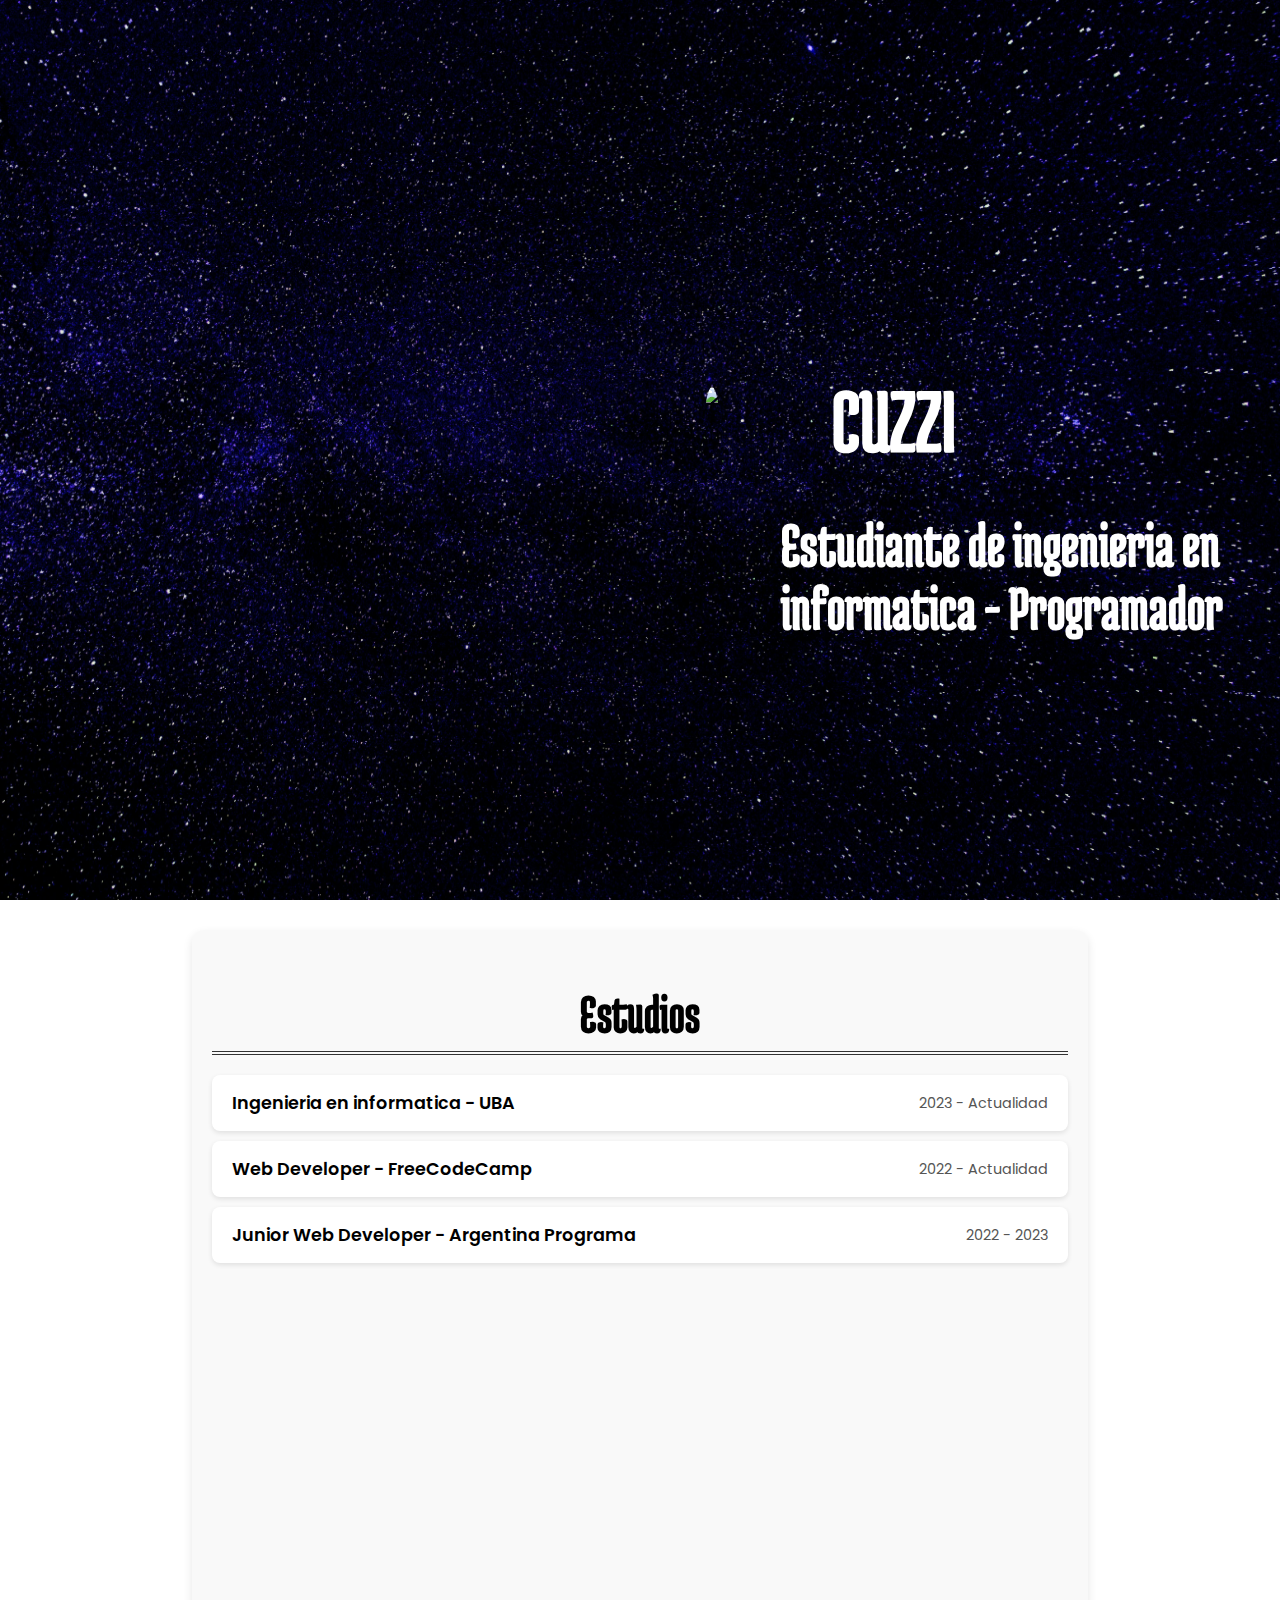
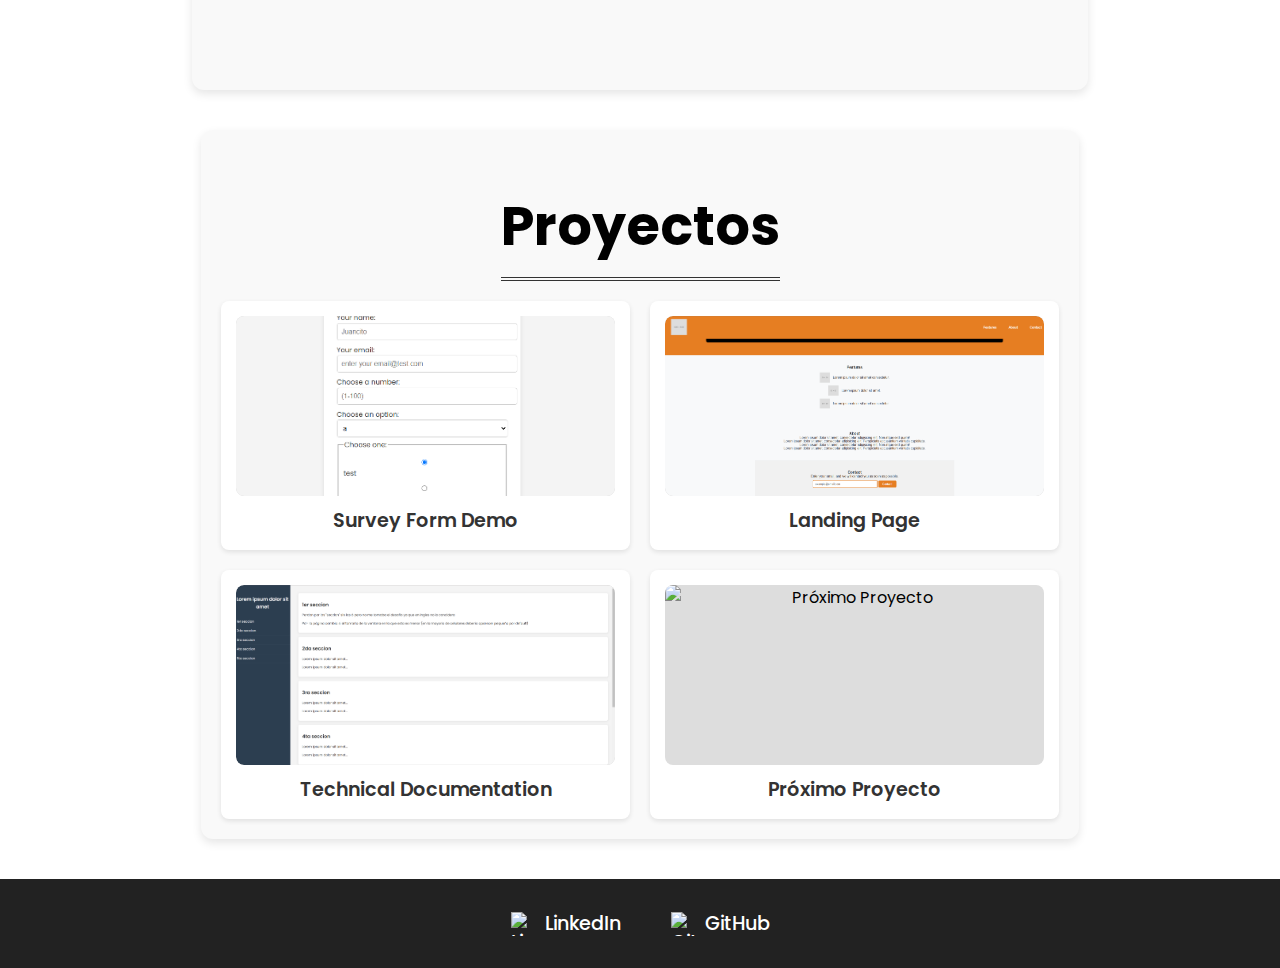
==== index.html @ af5cb380 "Logo included" ====
<!DOCTYPE html>
<html lang="es"> 
    <head>
        <meta charset="UTF-8">
        <meta name="viewport" content="width=device-width, initial-scale=1.0">

        <title>Cuzzi</title>

        <link href="https://fonts.googleapis.com/css2?family=Medula+One&display=swap" rel="stylesheet">
        <link href="https://fonts.googleapis.com/css2?family=Poppins:wght@300;400;600&display=swap" rel="stylesheet">
        <link rel="stylesheet" href="styles.css">

        <link rel="icon" href="https://avatars.githubusercontent.com/u/119081132?v=4" type="image/icon type">
        
    </head>
    <body>
        <div class="back-g">
            <img src="pexels-felixmittermeier-957061.jpg">
        </div>
        <section id="welcome-section">
            
            <div class="world">
                <img alt="foto del planeta tierra" src="earth.png">
            </div>
            <div class="welcome">
                <img class="a-name" src="https://avatars.githubusercontent.com/u/119081132?v=4" >
                <h1 class="name">CUZZI</h1>
                <h3 class="s-name">Estudiante de ingenieria en informatica - Programador</h3>
            </div>
        </section>
        <section id="studies">
            <h1 class="s-title"> Estudios </h1>
            <ul>
                <!-- For Adding more items! -->
            <!-- <li class="item"> <h4>1 - 1</h4> <h4 class="s-date">1 - 1</h4></li> -->
                <li class="item"> <h4>Ingenieria en informatica - UBA</h4><h4 class="s-date">2023 - Actualidad</h4></li>
                <li class="item"> <h4>Web Developer - FreeCodeCamp</h4><h4 class="s-date">2022 - Actualidad</h4></li>
                <li class="item"> <h4>Junior Web Developer - Argentina Programa</h4> <h4 class="s-date">2022 - 2023</h4></li>
                
            </ul>
        </section>
        <!-- Saca el hidden cuando tengas tu primer laburo ;C-->
        <section id="studies" class="hidden">
            <h1 class="s-title"> Experiencia Laboral </h1>
            <ul>

                <!-- For Adding more items! -->
                <!-- <li class="item"> <h4>1 - 1</h4> <h4 class="s-date">1 - 1</h4></li> -->

                <li class="item"> <h4>1 - 1</h4><h4 class="s-date"> 1 - 1</h4></li>
            </ul>


        </section>
        <section id="projects">
            <h1 class="s-title"> Proyectos </h1>
            <div class="projects-grid">
                <div class="p-container">
                    <a href="https://cuzzi-i.github.io/Survey-Form/" target="_blank">
                        <div class="img-container">
                            <img src="survey-demo.png" alt="Survey Form Demo">
                        </div>
                        <legend>Survey Form Demo</legend>
                    </a>
                </div>
        
                <div class="p-container project-tile">
                    <a href="https://cuzzi-i.github.io/Landing-Page/" target="_blank">
                        <div class="img-container">
                            <img src="land-page.png" alt="Landing Page">
                        </div>
                        <legend>Landing Page</legend>
                    </a>
                </div>
        
                <div class="p-container">
                    <a href="https://cuzzi-i.github.io/Tecnical-Documentation/" target="_blank">
                        <div class="img-container">
                            <img src="tec-doc.png" alt="Technical Documentation">
                        </div>
                        <legend>Technical Documentation</legend>
                    </a>
                </div>
        
                <div class="p-container">
                    <a href="#" target="_blank">
                        <div class="img-container">
                            <img src="https://placehold.co/300" alt="Próximo Proyecto">
                        </div>
                        <legend>Próximo Proyecto</legend>
                    </a>
                </div>
            </div>
        </section>
        <navbar class="hidden navbar" id="navbar">
            <a href="#projects"></a>
        </navbar>
        


    </body>
    <footer>
        <div class="footer-container">
            <a href="https://www.linkedin.com/in/boccuzziramiroa/" class="linkedin" id="profile-link" target="_blank">
            <img src="https://upload.wikimedia.org/wikipedia/commons/c/ca/LinkedIn_logo_initials.png" alt="LinkedIn">

                LinkedIn
            </a>
            <a href="https://github.com/Cuzzi-i" class="github" id="profile-link" target="_blank">
                <img src="https://cdn-icons-png.flaticon.com/512/25/25231.png" alt="GitHub">
                GitHub
            </a>
        </div>
    </footer>

</html>
---- styles.css ----
main, body {
    margin: 0;
    overflow-x: hidden;
    display: flex;
    flex-direction: column;
}

.hidden {
    display: none;
}

.back-g > img {
    position: absolute;
    z-index: -3;
    width: 100vw;
    height: 100vh;
    
}

.a-name{
    border-radius: 100%;
    height: 10vh;
    top: 43vh;
    margin-left:55vw;
    position: absolute;
}

.world > img{

    width: auto;
    height: 100vw;
    margin-left: min(-50vh, -500px);
    min-height: 100vh;
    max-height: 1000px;

}

#welcome-section{
   
    justify-content: space-around;
}

.name{
    z-index: 10;
    position: absolute; 
    margin-left: 65vw;
    top: 35vh;
    color: white;
    font-family:"Medula One", serif;
    font-size: 10vh;
}

.s-name{
    top: 50vh;
    z-index: 10;
    position: absolute; 
    margin-left: 61vw;
    color: white;
    font-family:"Medula One", serif;
    font-size: 7vh;
}

#studies {
    font-family: "Poppins", sans-serif;
    padding: 20px;
    background: #f9f9f9;
    border-radius: 12px;
    box-shadow: 0 4px 10px rgba(0, 0, 0, 0.1);
    width: auto;
    margin-top: 30px;
    margin-left: 15vw;
    margin-right: 15vw;
    height: 80vh;


}

#studies > h1 {
    font-family: "Medula One", serif;
    font-size: 6vh;
    text-decoration: none;
    border-bottom: 4px double #333;
    text-align: center;
    margin-bottom: 20px;
    padding-bottom: 10px;
}

#studies ul {
    list-style: none;
    padding: 0;
}

#studies .item {
    display: flex;
    justify-content: space-between;
    align-items: center;
    background: white;
    padding: 15px 20px;
    margin-bottom: 10px;
    border-radius: 8px;
    box-shadow: 0 2px 5px rgba(0, 0, 0, 0.1);
    transition: transform 0.2s ease-in-out;
}

#studies .item:hover {
    transform: scale(1.02);
}

#studies h4 {
    margin: 0;
    
    font-size: 1.1rem;
    font-weight: 600;
}

#studies .s-date {
    font-size: 0.9rem;
    color: #555;
    font-weight: 400;
    margin-left: 20px;
}
#projects {
    margin: 40px auto;
    font-family: "Poppins", sans-serif;
    padding: 20px;
    background: #f9f9f9;
    border-radius: 12px;
    box-shadow: 0 4px 10px rgba(0, 0, 0, 0.1);
    text-align: center;
    max-width: 900px;
}


#projects .s-title {
    font-size: 6vh;
    font-weight: 700;
    border-bottom: 4px double #333;
    display: inline-block;
    padding-bottom: 10px;
    margin-bottom: 20px;
}


.projects-grid {
    display: grid;
    grid-template-columns: repeat(2, 1fr); 
    gap: 20px;
    justify-content: center;
}


.p-container {
    background: white;
    padding: 15px;
    border-radius: 8px;
    box-shadow: 0 2px 5px rgba(0, 0, 0, 0.1);
    transition: transform 0.2s ease-in-out;
    text-align: center;
}

.p-container:hover {
    transform: scale(1.05);
}


.p-container a {
    text-decoration: none;
    color: inherit;
    display: block;
}


.img-container {
    width: 100%;
    height: 180px;
    display: flex;
    align-items: center;
    justify-content: center;
    overflow: hidden;
    border-radius: 8px;
    background: #ddd;
}

.navbar{
    position: fixed;
    top: 0;
    right: 0;
}

.img-container img {
    width: 100%;
    height: 100%;
    object-fit: cover;
    border-radius: 8px;
}


legend {
    font-size: 1.2rem;
    font-weight: 600;
    margin-top: 10px;
    color: #333;
}


@media (max-width: 768px) {
    .projects-grid {
        grid-template-columns: 1fr;
    }
}

footer {
    background: #222;
    padding: 20px;
    text-align: center;
    color: white;
    font-family: "Poppins", sans-serif;
}

.footer-container {
    display: flex;
    justify-content: center;
    gap: 20px;
}

.footer-container a {
    display: flex;
    align-items: center;
    gap: 10px;
    text-decoration: none;
    color: white;
    font-size: 1.2rem;
    font-weight: 500;
    padding: 10px 15px;
    border-radius: 8px;
    transition: background 0.3s ease-in-out;
}

.footer-container a img {
    width: 24px;
    height: 24px;
}

.linkedin:hover {
    background: #0077b5;
}

.github:hover {
    background: #333; 
}

@media (max-width: 600px) {
    .footer-container {
        flex-direction: column;
        gap: 15px;
    }
}
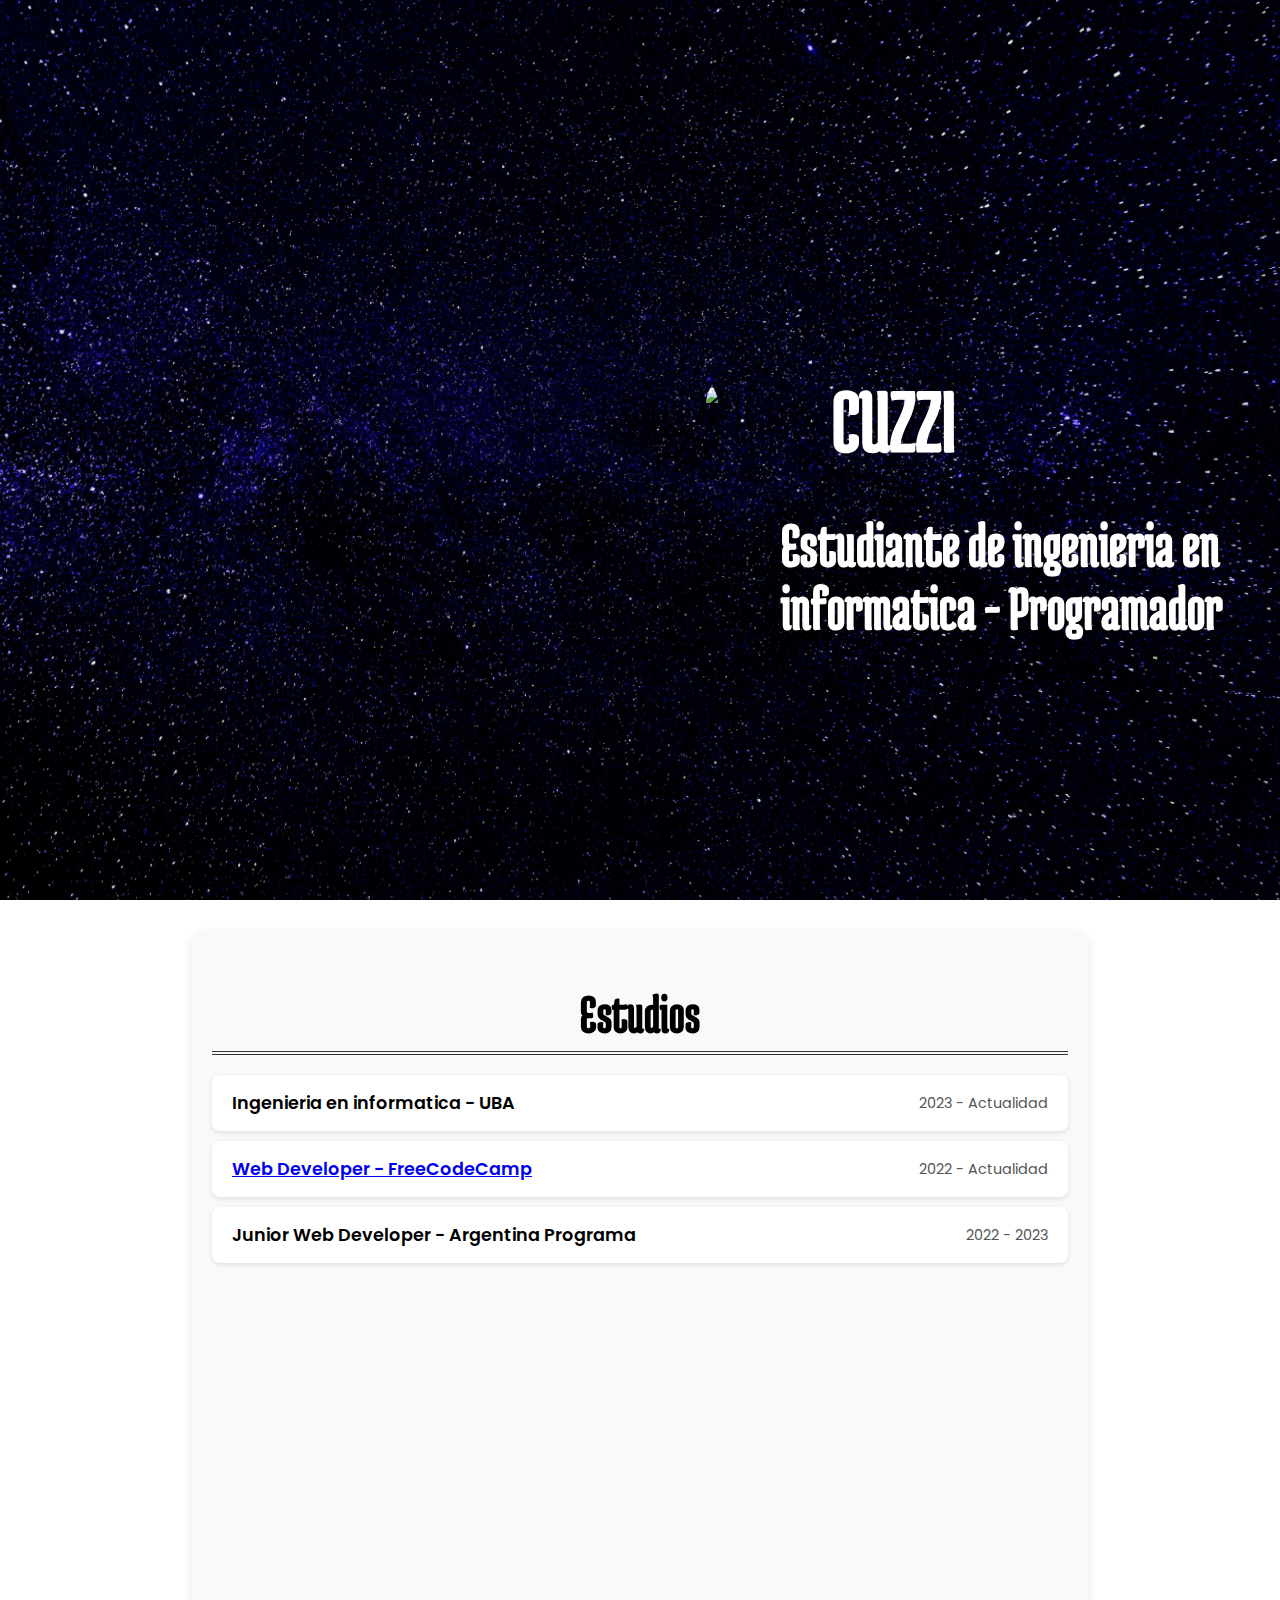
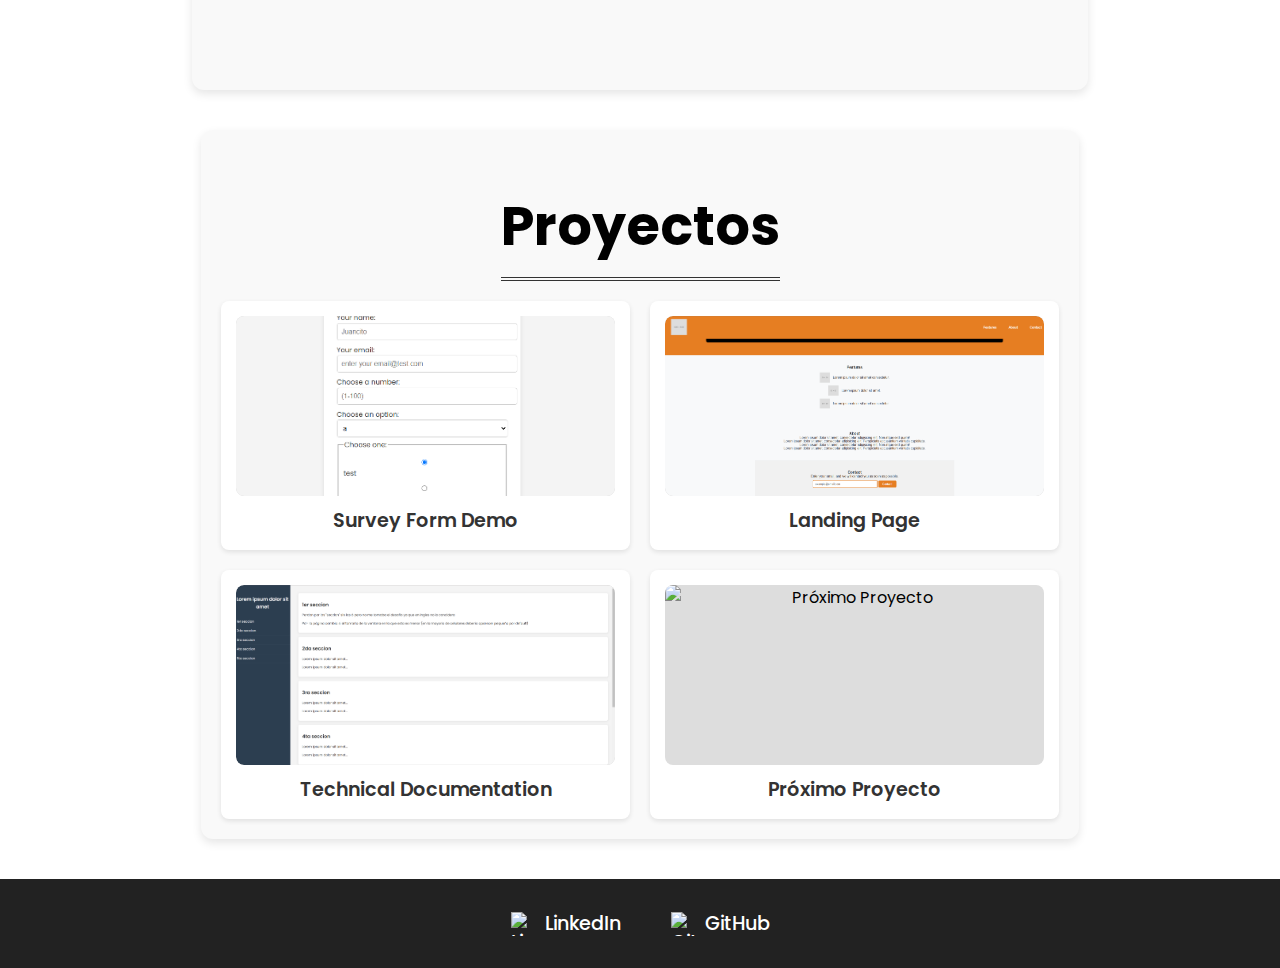
==== commit 6da5cd49: "index and html fixes" ====
--- a/index.html
+++ b/index.html
@@ -23,7 +23,7 @@
                 <img alt="foto del planeta tierra" src="earth.png">
             </div>
             <div class="welcome">
-                <img class="a-name" src="https://avatars.githubusercontent.com/u/119081132?v=4" >
+                <img class="logo-name" src="https://avatars.githubusercontent.com/u/119081132?v=4">
                 <h1 class="name">CUZZI</h1>
                 <h3 class="s-name">Estudiante de ingenieria en informatica - Programador</h3>
             </div>
@@ -34,7 +34,7 @@
                 <!-- For Adding more items! -->
             <!-- <li class="item"> <h4>1 - 1</h4> <h4 class="s-date">1 - 1</h4></li> -->
                 <li class="item"> <h4>Ingenieria en informatica - UBA</h4><h4 class="s-date">2023 - Actualidad</h4></li>
-                <li class="item"> <h4>Web Developer - FreeCodeCamp</h4><h4 class="s-date">2022 - Actualidad</h4></li>
+                <li class="item"> <a href="https://www.freecodecamp.org/certification/Cuzzi-i/responsive-web-design" target="_blank"><h4>Web Developer - FreeCodeCamp</h4></a><h4 class="s-date">2022 - Actualidad</h4></li>
                 <li class="item"> <h4>Junior Web Developer - Argentina Programa</h4> <h4 class="s-date">2022 - 2023</h4></li>
                 
             </ul>
--- a/styles.css
+++ b/styles.css
@@ -17,27 +17,27 @@
     
 }
 
-.a-name{
+.world > img{
+
+    width: auto;
+    height: 100vw;
+    margin-left: min(-50vh, -500px);
+    min-height: 100vh;
+    max-height: 1000px;
+
+}
+
+#welcome-section{
+   
+    justify-content: space-around;
+}
+
+.logo-name{
     border-radius: 100%;
     height: 10vh;
     top: 43vh;
     margin-left:55vw;
     position: absolute;
-}
-
-.world > img{
-
-    width: auto;
-    height: 100vw;
-    margin-left: min(-50vh, -500px);
-    min-height: 100vh;
-    max-height: 1000px;
-
-}
-
-#welcome-section{
-   
-    justify-content: space-around;
 }
 
 .name{
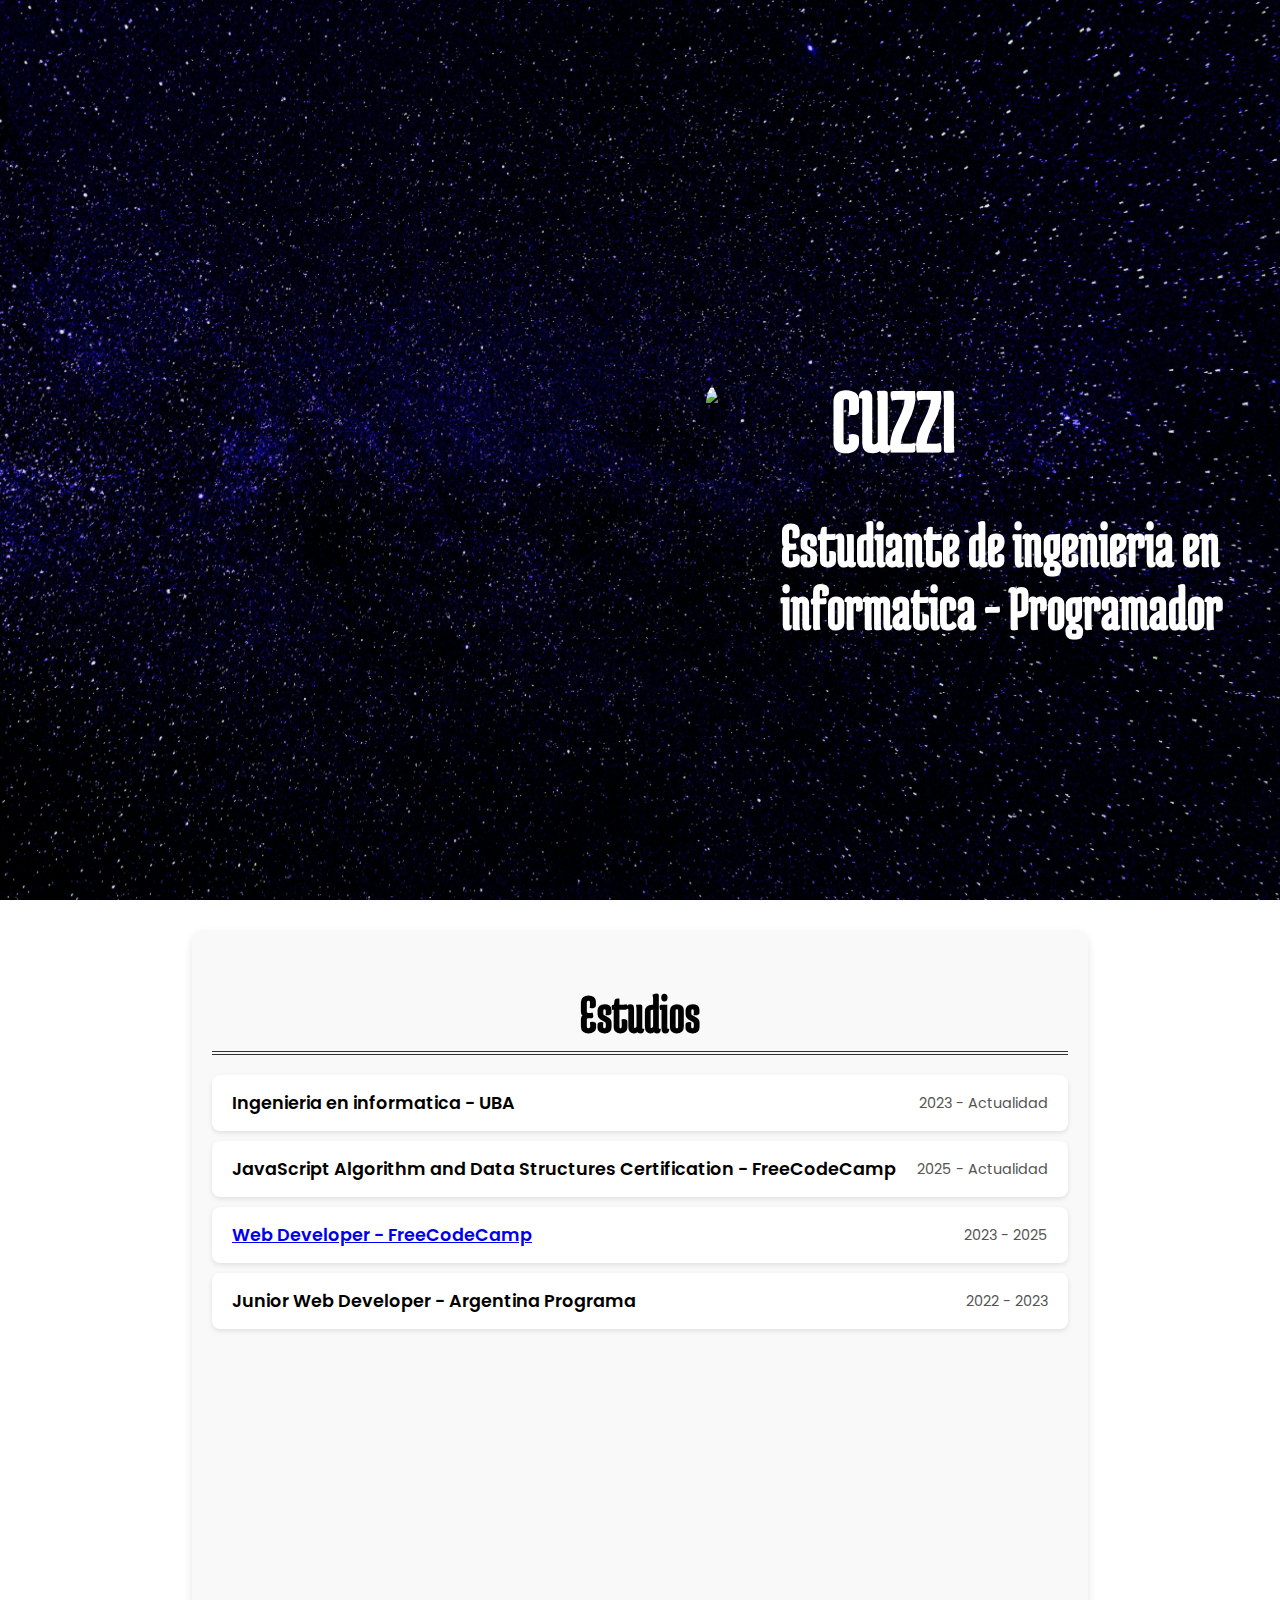
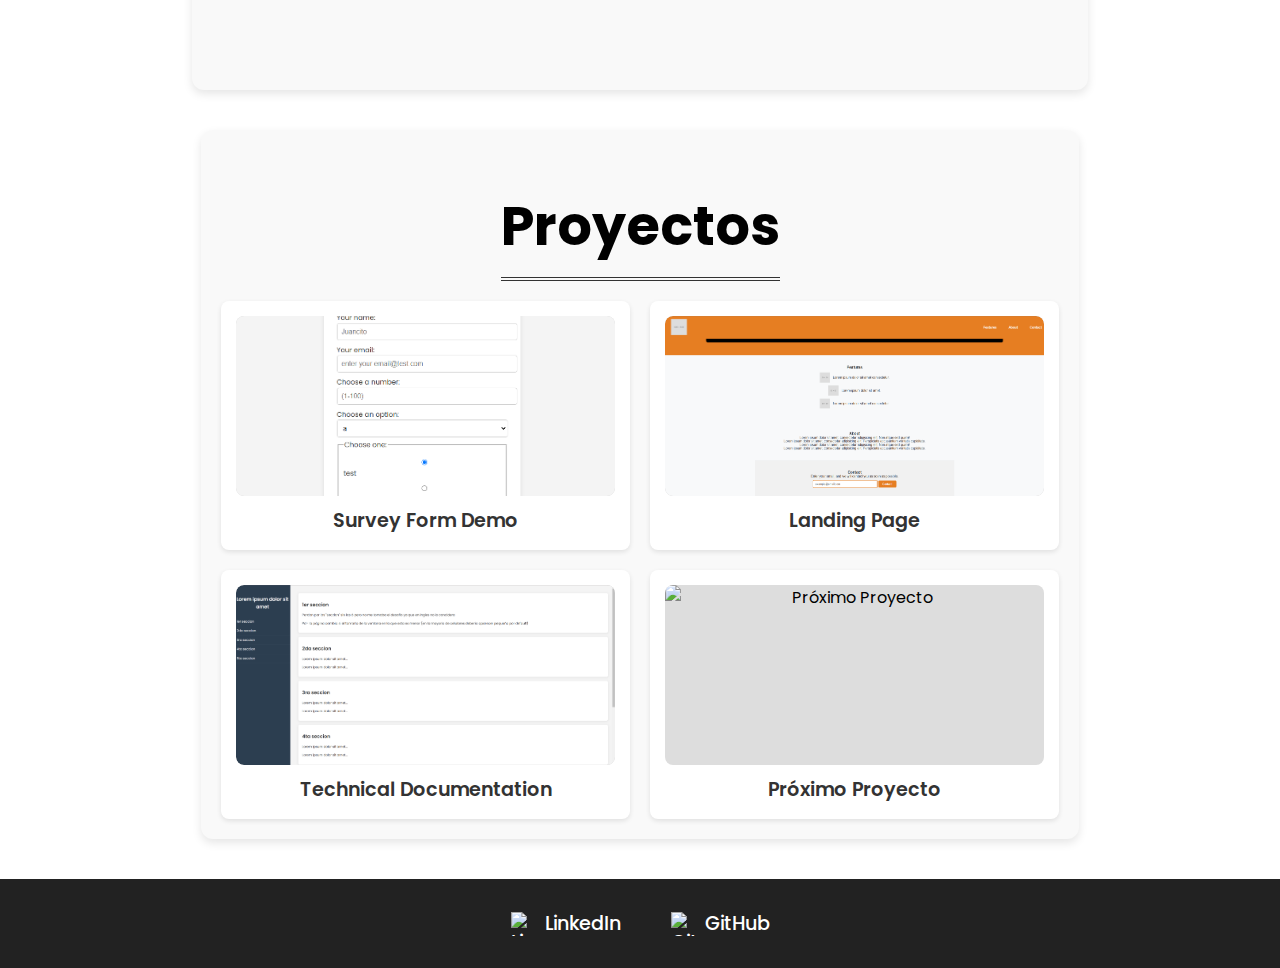
==== commit d52a2df1: "Update index.html" ====
--- a/index.html
+++ b/index.html
@@ -34,7 +34,8 @@
                 <!-- For Adding more items! -->
             <!-- <li class="item"> <h4>1 - 1</h4> <h4 class="s-date">1 - 1</h4></li> -->
                 <li class="item"> <h4>Ingenieria en informatica - UBA</h4><h4 class="s-date">2023 - Actualidad</h4></li>
-                <li class="item"> <a href="https://www.freecodecamp.org/certification/Cuzzi-i/responsive-web-design" target="_blank"><h4>Web Developer - FreeCodeCamp</h4></a><h4 class="s-date">2022 - Actualidad</h4></li>
+                <li class="item"> <h4>JavaScript Algorithm and Data Structures Certification - FreeCodeCamp</h4> <h4 class="s-date">2025 - Actualidad</h4></li>
+                <li class="item"> <a href="https://www.freecodecamp.org/certification/Cuzzi-i/responsive-web-design" target="_blank"><h4>Web Developer - FreeCodeCamp</h4></a><h4 class="s-date">2023 - 2025</h4></li>
                 <li class="item"> <h4>Junior Web Developer - Argentina Programa</h4> <h4 class="s-date">2022 - 2023</h4></li>
                 
             </ul>
--- a/styles.css
+++ b/styles.css
@@ -255,3 +255,71 @@
         gap: 15px;
     }
 }
+
+@media (max-width: 600px) {
+   
+    body {
+        font-size: 14px;
+        padding: 10px;
+        margin-top: -10px;
+    }
+
+    .logo-name
+    {
+        display: none;
+    }
+
+    .name {
+        font-size: max(6vh,30px);
+        margin-left: 10vw;
+        top: 25vh;
+        background-color: black;
+        padding: 5px;
+        border-radius: 12px;
+    }
+
+    .s-name {
+        font-size: max(4vh,24px);
+        margin-left: 5vw;
+        top: 35vh;
+        background-color: black;
+        padding: 5px;
+        border-radius: 12px;
+    }
+
+    #studies {
+        width: 90%;
+        margin: 10px;
+        padding: 10px;
+    }
+
+    #studies > h1 {
+        font-size: 5vh;
+    }
+
+    #projects .projects-grid {
+        grid-template-columns: 1fr;
+    }
+
+    .p-container {
+        padding: 10px;
+    }
+
+    .img-container {
+        height: 150px;
+    }
+
+    footer {
+        padding: 15px;
+    }
+
+    .footer-container {
+        flex-direction: column;
+        align-items: center;
+        gap: 10px;
+    }
+
+    .footer-container a {
+        font-size: 1rem;
+    }
+}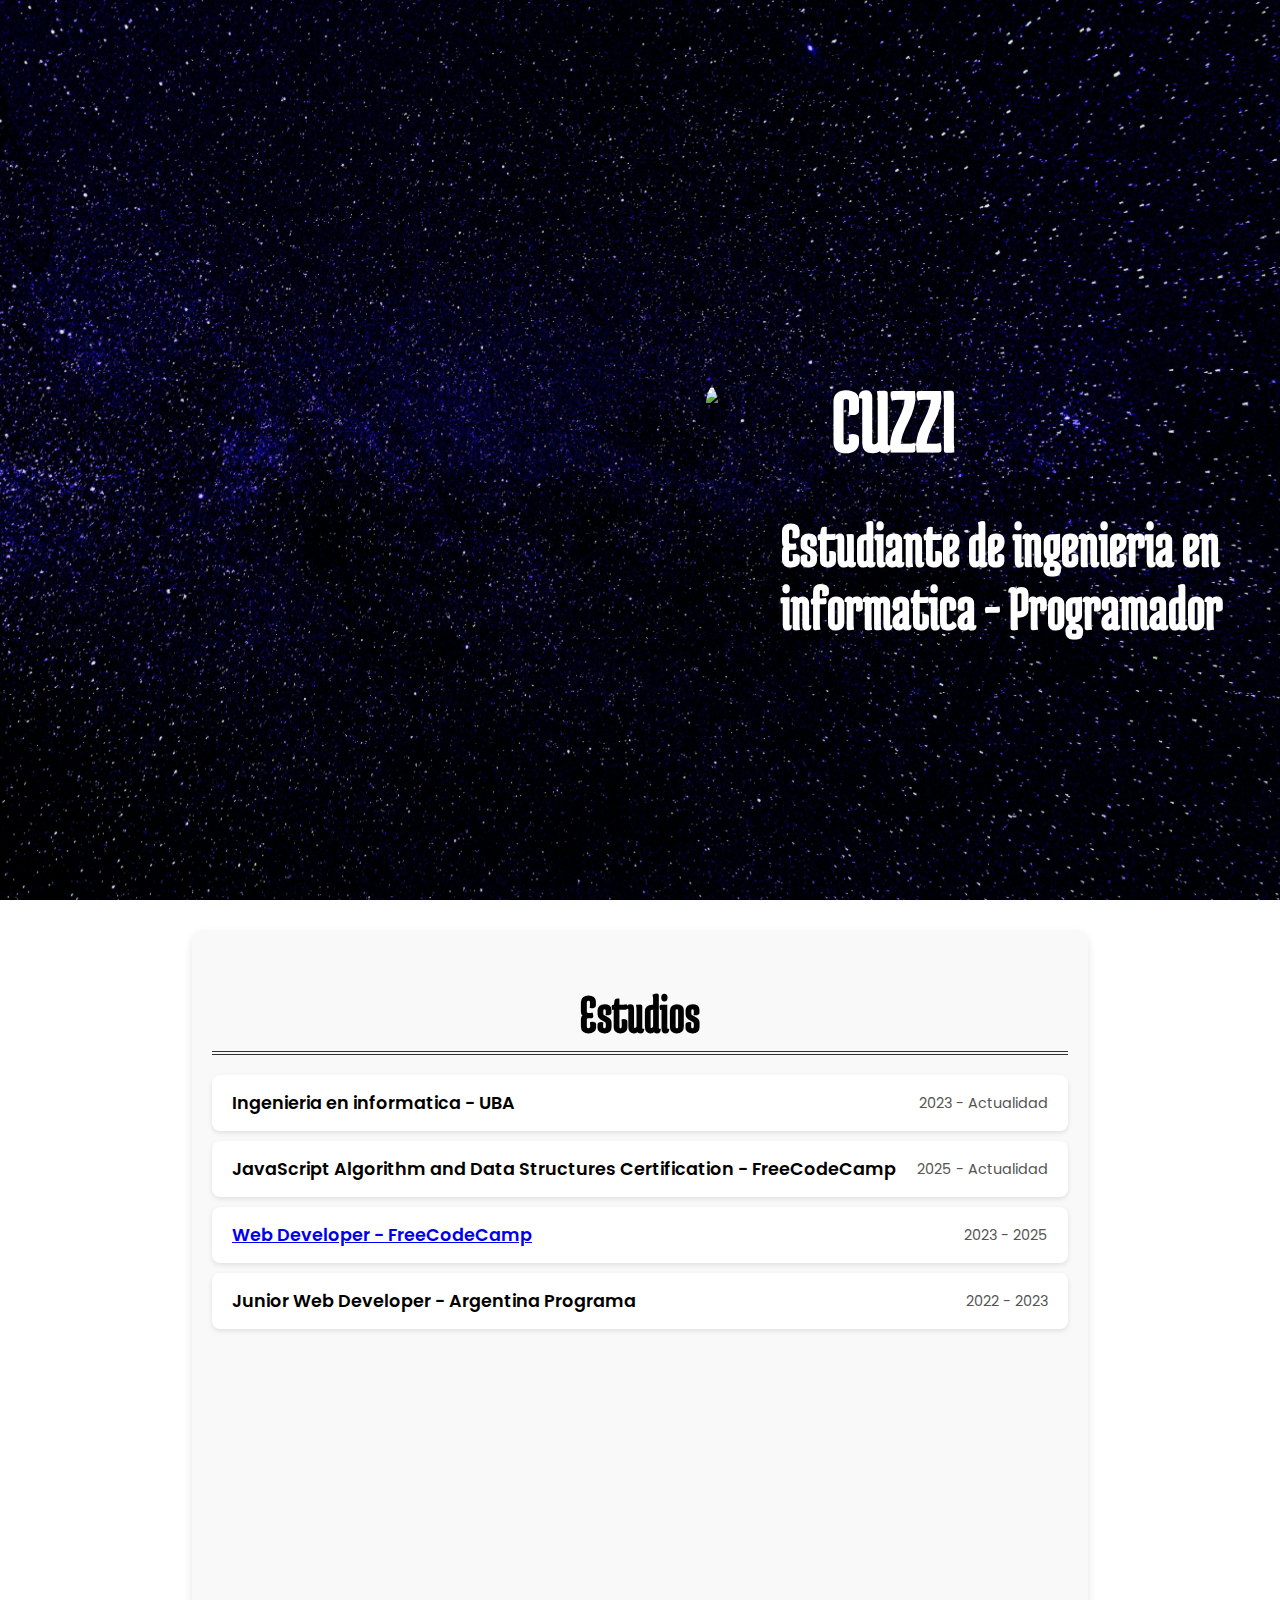
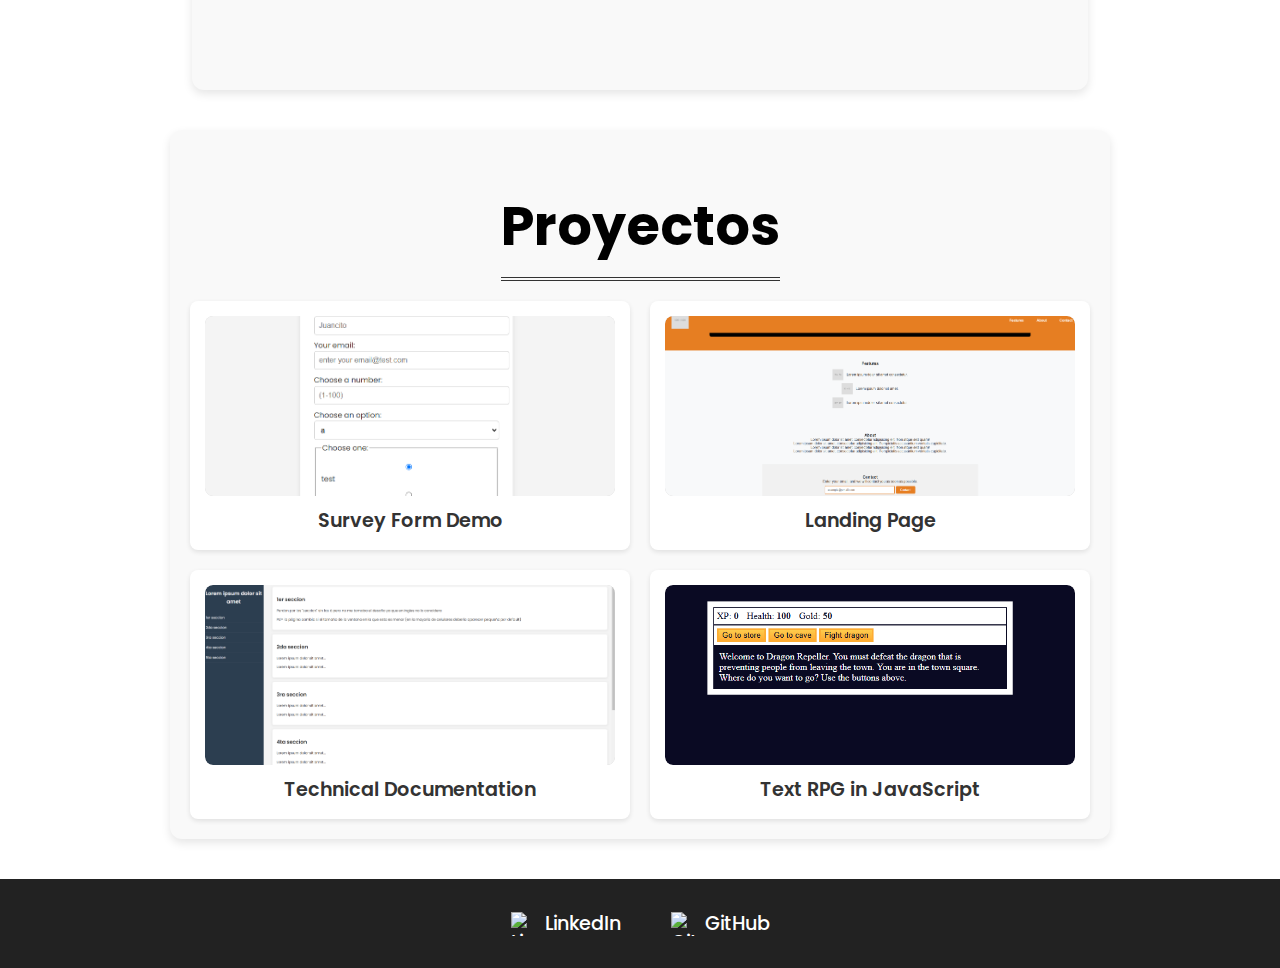
==== commit fcbef464: "new rpg project" ====
--- a/index.html
+++ b/index.html
@@ -1,117 +1,133 @@
 <!DOCTYPE html>
-<html lang="es"> 
-    <head>
-        <meta charset="UTF-8">
-        <meta name="viewport" content="width=device-width, initial-scale=1.0">
+<html lang="es">
 
-        <title>Cuzzi</title>
+<head>
+    <meta charset="UTF-8">
+    <meta name="viewport" content="width=device-width, initial-scale=1.0">
 
-        <link href="https://fonts.googleapis.com/css2?family=Medula+One&display=swap" rel="stylesheet">
-        <link href="https://fonts.googleapis.com/css2?family=Poppins:wght@300;400;600&display=swap" rel="stylesheet">
-        <link rel="stylesheet" href="styles.css">
+    <title>Cuzzi</title>
 
-        <link rel="icon" href="https://avatars.githubusercontent.com/u/119081132?v=4" type="image/icon type">
-        
-    </head>
-    <body>
-        <div class="back-g">
-            <img src="pexels-felixmittermeier-957061.jpg">
+    <link href="https://fonts.googleapis.com/css2?family=Medula+One&display=swap" rel="stylesheet">
+    <link href="https://fonts.googleapis.com/css2?family=Poppins:wght@300;400;600&display=swap" rel="stylesheet">
+    <link rel="stylesheet" href="styles.css">
+
+    <link rel="icon" href="https://avatars.githubusercontent.com/u/119081132?v=4" type="image/icon type">
+
+</head>
+
+<body>
+    <div class="back-g">
+        <img src="pexels-felixmittermeier-957061.jpg">
+    </div>
+    <section id="welcome-section">
+
+        <div class="world">
+            <img alt="foto del planeta tierra" src="earth.png">
         </div>
-        <section id="welcome-section">
-            
-            <div class="world">
-                <img alt="foto del planeta tierra" src="earth.png">
-            </div>
-            <div class="welcome">
-                <img class="logo-name" src="https://avatars.githubusercontent.com/u/119081132?v=4">
-                <h1 class="name">CUZZI</h1>
-                <h3 class="s-name">Estudiante de ingenieria en informatica - Programador</h3>
-            </div>
-        </section>
-        <section id="studies">
-            <h1 class="s-title"> Estudios </h1>
-            <ul>
-                <!-- For Adding more items! -->
+        <div class="welcome">
+            <img class="logo-name" src="https://avatars.githubusercontent.com/u/119081132?v=4">
+            <h1 class="name">CUZZI</h1>
+            <h3 class="s-name">Estudiante de ingenieria en informatica - Programador</h3>
+        </div>
+    </section>
+    <section id="studies">
+        <h1 class="s-title"> Estudios </h1>
+        <ul>
+            <!-- For Adding more items! -->
             <!-- <li class="item"> <h4>1 - 1</h4> <h4 class="s-date">1 - 1</h4></li> -->
-                <li class="item"> <h4>Ingenieria en informatica - UBA</h4><h4 class="s-date">2023 - Actualidad</h4></li>
-                <li class="item"> <h4>JavaScript Algorithm and Data Structures Certification - FreeCodeCamp</h4> <h4 class="s-date">2025 - Actualidad</h4></li>
-                <li class="item"> <a href="https://www.freecodecamp.org/certification/Cuzzi-i/responsive-web-design" target="_blank"><h4>Web Developer - FreeCodeCamp</h4></a><h4 class="s-date">2023 - 2025</h4></li>
-                <li class="item"> <h4>Junior Web Developer - Argentina Programa</h4> <h4 class="s-date">2022 - 2023</h4></li>
-                
-            </ul>
-        </section>
-        <!-- Saca el hidden cuando tengas tu primer laburo ;C-->
-        <section id="studies" class="hidden">
-            <h1 class="s-title"> Experiencia Laboral </h1>
-            <ul>
+            <li class="item">
+                <h4>Ingenieria en informatica - UBA</h4>
+                <h4 class="s-date">2023 - Actualidad</h4>
+            </li>
+            <li class="item">
+                <h4>JavaScript Algorithm and Data Structures Certification - FreeCodeCamp</h4>
+                <h4 class="s-date">2025 - Actualidad</h4>
+            </li>
+            <li class="item">
+                <a href="https://www.freecodecamp.org/certification/Cuzzi-i/responsive-web-design" target="_blank">
+                    <h4>Web Developer - FreeCodeCamp</h4>
+                </a>
+                <h4 class="s-date">2023 - 2025</h4>
+            </li>
+            <li class="item">
+                <h4>Junior Web Developer - Argentina Programa</h4>
+                <h4 class="s-date">2022 - 2023</h4>
+            </li>
 
-                <!-- For Adding more items! -->
-                <!-- <li class="item"> <h4>1 - 1</h4> <h4 class="s-date">1 - 1</h4></li> -->
+        </ul>
+    </section>
+    <!-- Saca el hidden cuando tengas tu primer laburo ;C-->
+    <section id="studies" class="hidden">
+        <h1 class="s-title"> Experiencia Laboral </h1>
+        <ul>
 
-                <li class="item"> <h4>1 - 1</h4><h4 class="s-date"> 1 - 1</h4></li>
-            </ul>
+            <!-- For Adding more items! -->
+            <!-- <li class="item"> <h4>1 - 1</h4> <h4 class="s-date">1 - 1</h4></li> -->
+
+            <li class="item">
+                <h4>1 - 1</h4>
+                <h4 class="s-date"> 1 - 1</h4>
+            </li>
+        </ul>
 
 
-        </section>
-        <section id="projects">
-            <h1 class="s-title"> Proyectos </h1>
-            <div class="projects-grid">
-                <div class="p-container">
-                    <a href="https://cuzzi-i.github.io/Survey-Form/" target="_blank">
-                        <div class="img-container">
-                            <img src="survey-demo.png" alt="Survey Form Demo">
-                        </div>
-                        <legend>Survey Form Demo</legend>
-                    </a>
-                </div>
-        
-                <div class="p-container project-tile">
-                    <a href="https://cuzzi-i.github.io/Landing-Page/" target="_blank">
-                        <div class="img-container">
-                            <img src="land-page.png" alt="Landing Page">
-                        </div>
-                        <legend>Landing Page</legend>
-                    </a>
-                </div>
-        
-                <div class="p-container">
-                    <a href="https://cuzzi-i.github.io/Tecnical-Documentation/" target="_blank">
-                        <div class="img-container">
-                            <img src="tec-doc.png" alt="Technical Documentation">
-                        </div>
-                        <legend>Technical Documentation</legend>
-                    </a>
-                </div>
-        
-                <div class="p-container">
-                    <a href="#" target="_blank">
-                        <div class="img-container">
-                            <img src="https://placehold.co/300" alt="Próximo Proyecto">
-                        </div>
-                        <legend>Próximo Proyecto</legend>
-                    </a>
-                </div>
+    </section>
+    <section id="projects">
+        <h1 class="s-title"> Proyectos </h1>
+        <div class="projects-grid">
+            <div class="p-container">
+                <a href="https://cuzzi-i.github.io/Survey-Form/" target="_blank">
+                    <div class="img-container">
+                        <img src="survey-demo.png" alt="Survey Form Demo">
+                    </div>
+                    <legend>Survey Form Demo</legend>
+                </a>
             </div>
-        </section>
-        <navbar class="hidden navbar" id="navbar">
-            <a href="#projects"></a>
-        </navbar>
-        
+
+            <div class="p-container project-tile">
+                <a href="https://cuzzi-i.github.io/Landing-Page/" target="_blank">
+                    <div class="img-container">
+                        <img src="land-page.png" alt="Landing Page">
+                    </div>
+                    <legend>Landing Page</legend>
+                </a>
+            </div>
+
+            <div class="p-container">
+                <a href="https://cuzzi-i.github.io/Tecnical-Documentation/" target="_blank">
+                    <div class="img-container">
+                        <img src="tec-doc.png" alt="Technical Documentation">
+                    </div>
+                    <legend>Technical Documentation</legend>
+                </a>
+            </div>
+
+            <div class="p-container">
+                <a href="https://cuzzi-i.github.io/RPG-fcc/" target="_blank">
+                    <div class="img-container">
+                        <img src="rpg-game.png" alt="juego RPG">
+                    </div>
+                    <legend>Text RPG in JavaScript</legend>
+                </a>
+            </div>
+        </div>
+    </section>
+    <navbar class="hidden navbar" id="navbar">
+        <a href="#projects"></a>
+    </navbar>
 
 
-    </body>
-    <footer>
-        <div class="footer-container">
-            <a href="https://www.linkedin.com/in/boccuzziramiroa/" class="linkedin" id="profile-link" target="_blank">
-            <img src="https://upload.wikimedia.org/wikipedia/commons/c/ca/LinkedIn_logo_initials.png" alt="LinkedIn">
 
-                LinkedIn
-            </a>
-            <a href="https://github.com/Cuzzi-i" class="github" id="profile-link" target="_blank">
-                <img src="https://cdn-icons-png.flaticon.com/512/25/25231.png" alt="GitHub">
-                GitHub
-            </a>
-        </div>
-    </footer>
+</body>
+<footer>
+    <div class="footer-container">
+        <a href="https://www.linkedin.com/in/boccuzziramiroa/" class="linkedin" id="profile-link" target="_blank">
+            <img src="https://upload.wikimedia.org/wikipedia/commons/c/ca/LinkedIn_logo_initials.png" alt="LinkedIn"> LinkedIn
+        </a>
+        <a href="https://github.com/Cuzzi-i" class="github" id="profile-link" target="_blank">
+            <img src="https://cdn-icons-png.flaticon.com/512/25/25231.png" alt="GitHub"> GitHub
+        </a>
+    </div>
+</footer>
 
 </html>--- a/styles.css
+++ b/styles.css
@@ -1,4 +1,9 @@
-main, body {
+:root {
+    user-select: none;
+}
+
+main,
+body {
     margin: 0;
     overflow-x: hidden;
     display: flex;
@@ -9,54 +14,50 @@
     display: none;
 }
 
-.back-g > img {
+.back-g>img {
     position: absolute;
     z-index: -3;
     width: 100vw;
     height: 100vh;
-    
-}
-
-.world > img{
-
+}
+
+.world>img {
     width: auto;
     height: 100vw;
     margin-left: min(-50vh, -500px);
     min-height: 100vh;
     max-height: 1000px;
-
-}
-
-#welcome-section{
-   
+}
+
+#welcome-section {
     justify-content: space-around;
 }
 
-.logo-name{
+.logo-name {
     border-radius: 100%;
     height: 10vh;
     top: 43vh;
-    margin-left:55vw;
+    margin-left: 55vw;
     position: absolute;
 }
 
-.name{
+.name {
     z-index: 10;
-    position: absolute; 
+    position: absolute;
     margin-left: 65vw;
     top: 35vh;
     color: white;
-    font-family:"Medula One", serif;
+    font-family: "Medula One", serif;
     font-size: 10vh;
 }
 
-.s-name{
+.s-name {
     top: 50vh;
     z-index: 10;
-    position: absolute; 
+    position: absolute;
     margin-left: 61vw;
     color: white;
-    font-family:"Medula One", serif;
+    font-family: "Medula One", serif;
     font-size: 7vh;
 }
 
@@ -71,11 +72,9 @@
     margin-left: 15vw;
     margin-right: 15vw;
     height: 80vh;
-
-
-}
-
-#studies > h1 {
+}
+
+#studies>h1 {
     font-family: "Medula One", serif;
     font-size: 6vh;
     text-decoration: none;
@@ -108,7 +107,6 @@
 
 #studies h4 {
     margin: 0;
-    
     font-size: 1.1rem;
     font-weight: 600;
 }
@@ -119,6 +117,7 @@
     font-weight: 400;
     margin-left: 20px;
 }
+
 #projects {
     margin: 40px auto;
     font-family: "Poppins", sans-serif;
@@ -130,7 +129,6 @@
     max-width: 900px;
 }
 
-
 #projects .s-title {
     font-size: 6vh;
     font-weight: 700;
@@ -140,14 +138,12 @@
     margin-bottom: 20px;
 }
 
-
 .projects-grid {
     display: grid;
-    grid-template-columns: repeat(2, 1fr); 
+    grid-template-columns: repeat(2, 1fr);
     gap: 20px;
     justify-content: center;
 }
-
 
 .p-container {
     background: white;
@@ -161,7 +157,6 @@
 .p-container:hover {
     transform: scale(1.05);
 }
-
 
 .p-container a {
     text-decoration: none;
@@ -169,7 +164,6 @@
     display: block;
 }
 
-
 .img-container {
     width: 100%;
     height: 180px;
@@ -181,7 +175,7 @@
     background: #ddd;
 }
 
-.navbar{
+.navbar {
     position: fixed;
     top: 0;
     right: 0;
@@ -193,7 +187,6 @@
     object-fit: cover;
     border-radius: 8px;
 }
-
 
 legend {
     font-size: 1.2rem;
@@ -201,7 +194,6 @@
     margin-top: 10px;
     color: #333;
 }
-
 
 @media (max-width: 768px) {
     .projects-grid {
@@ -246,7 +238,7 @@
 }
 
 .github:hover {
-    background: #333; 
+    background: #333;
 }
 
 @media (max-width: 600px) {
@@ -257,68 +249,55 @@
 }
 
 @media (max-width: 600px) {
-   
     body {
         font-size: 14px;
         padding: 10px;
         margin-top: -10px;
     }
-
-    .logo-name
-    {
+    .logo-name {
         display: none;
     }
-
     .name {
-        font-size: max(6vh,30px);
+        font-size: max(6vh, 30px);
         margin-left: 10vw;
         top: 25vh;
         background-color: black;
         padding: 5px;
         border-radius: 12px;
     }
-
     .s-name {
-        font-size: max(4vh,24px);
+        font-size: max(4vh, 24px);
         margin-left: 5vw;
         top: 35vh;
         background-color: black;
         padding: 5px;
         border-radius: 12px;
     }
-
     #studies {
         width: 90%;
         margin: 10px;
         padding: 10px;
     }
-
-    #studies > h1 {
+    #studies>h1 {
         font-size: 5vh;
     }
-
     #projects .projects-grid {
         grid-template-columns: 1fr;
     }
-
     .p-container {
         padding: 10px;
     }
-
     .img-container {
         height: 150px;
     }
-
     footer {
         padding: 15px;
     }
-
     .footer-container {
         flex-direction: column;
         align-items: center;
         gap: 10px;
     }
-
     .footer-container a {
         font-size: 1rem;
     }
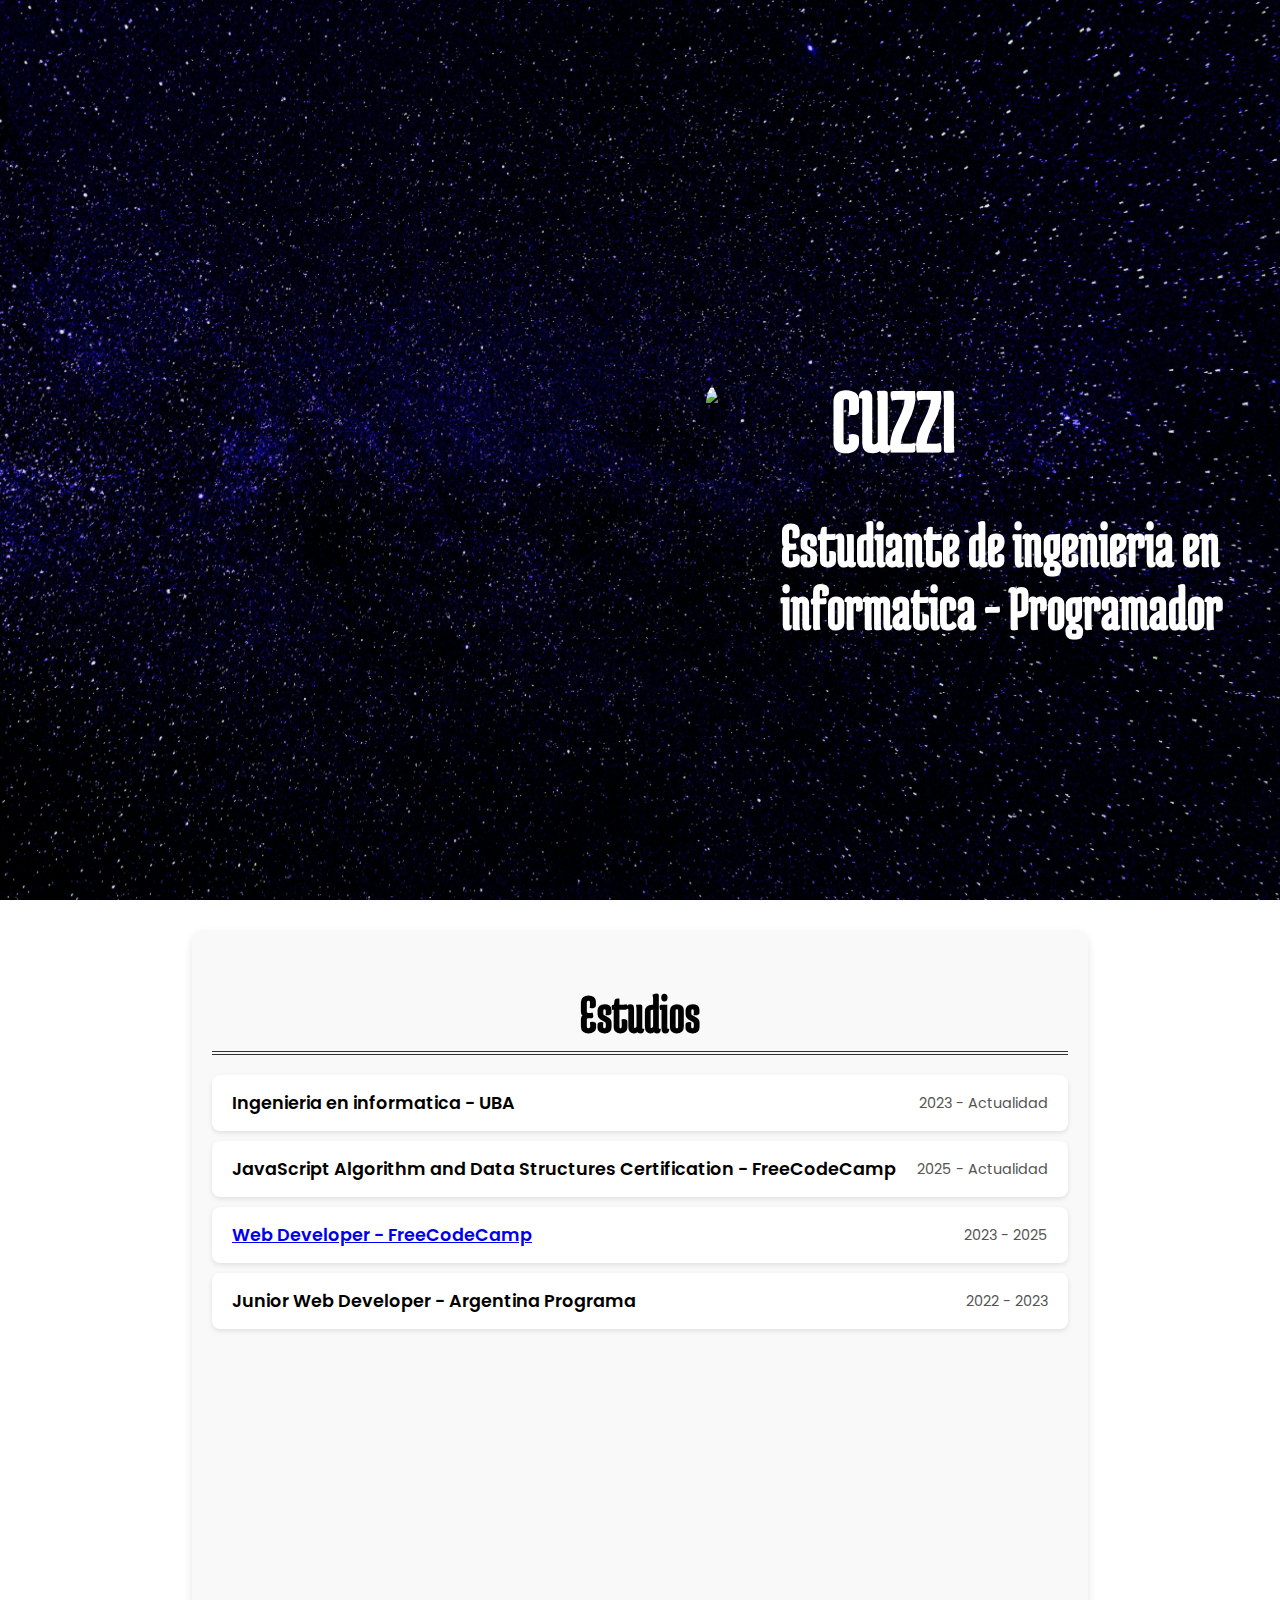
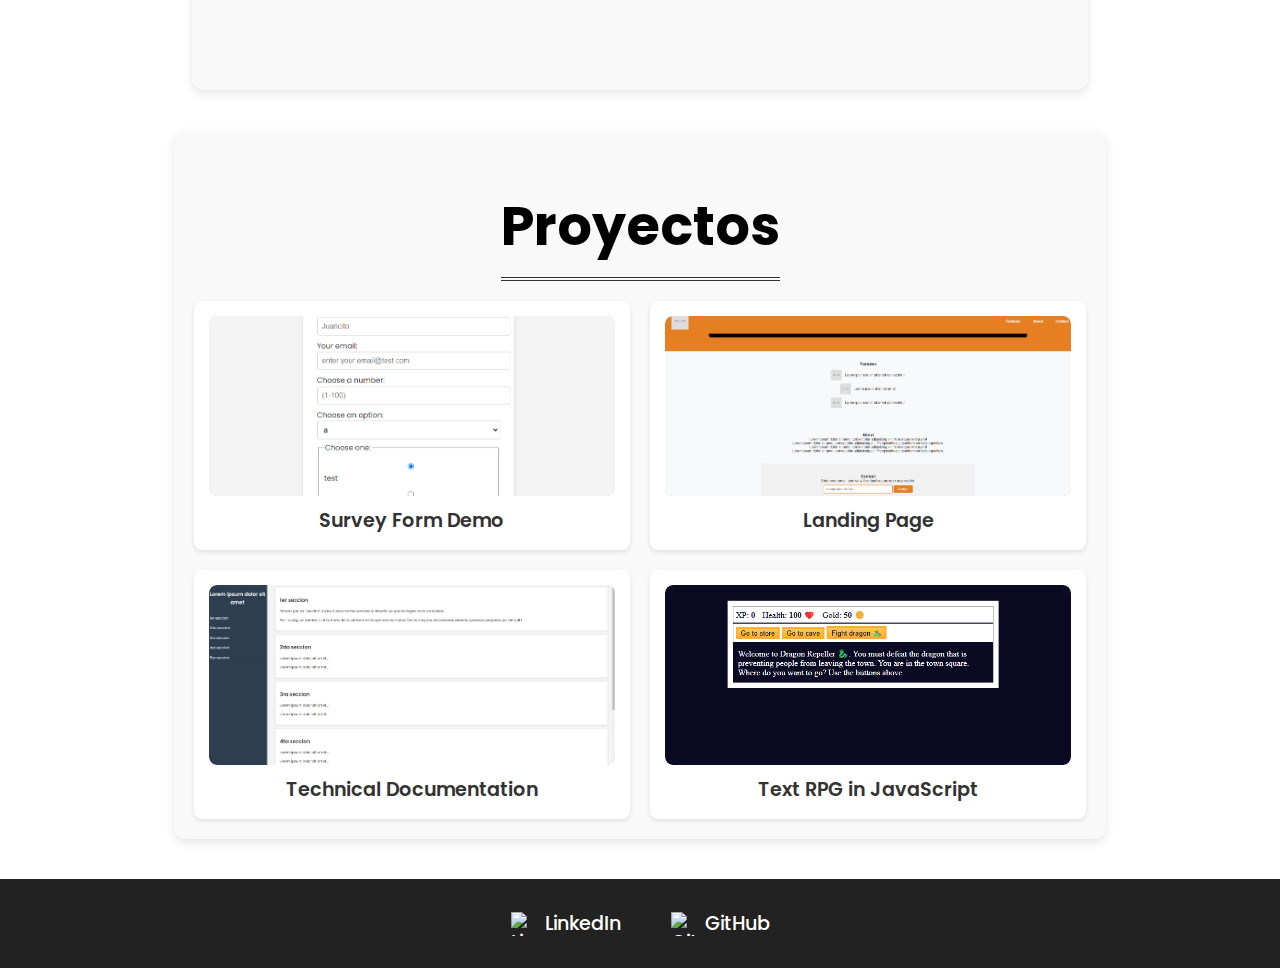
==== commit 26d11f2e: "updated" ====
--- a/index.html
+++ b/index.html
@@ -110,6 +110,15 @@
                     <legend>Text RPG in JavaScript</legend>
                 </a>
             </div>
+            <!--    Copiar y acomodar por cada proyecto!
+            <div class="p-container">
+                <a href="#" target="_blank">
+                    <div class="img-container">
+                        <img src="rpg-game.png" alt="juego RPG">
+                    </div>
+                    <legend>Blank</legend>
+                </a>
+            </div> -->
         </div>
     </section>
     <navbar class="hidden navbar" id="navbar">
--- a/styles.css
+++ b/styles.css
@@ -145,6 +145,12 @@
     justify-content: center;
 }
 
+@media (max-width: 768px) {
+    .projects-grid {
+        grid-template-columns: 1fr;
+    }
+}
+
 .p-container {
     background: white;
     padding: 15px;
@@ -193,12 +199,6 @@
     font-weight: 600;
     margin-top: 10px;
     color: #333;
-}
-
-@media (max-width: 768px) {
-    .projects-grid {
-        grid-template-columns: 1fr;
-    }
 }
 
 footer {
@@ -246,9 +246,6 @@
         flex-direction: column;
         gap: 15px;
     }
-}
-
-@media (max-width: 600px) {
     body {
         font-size: 14px;
         padding: 10px;
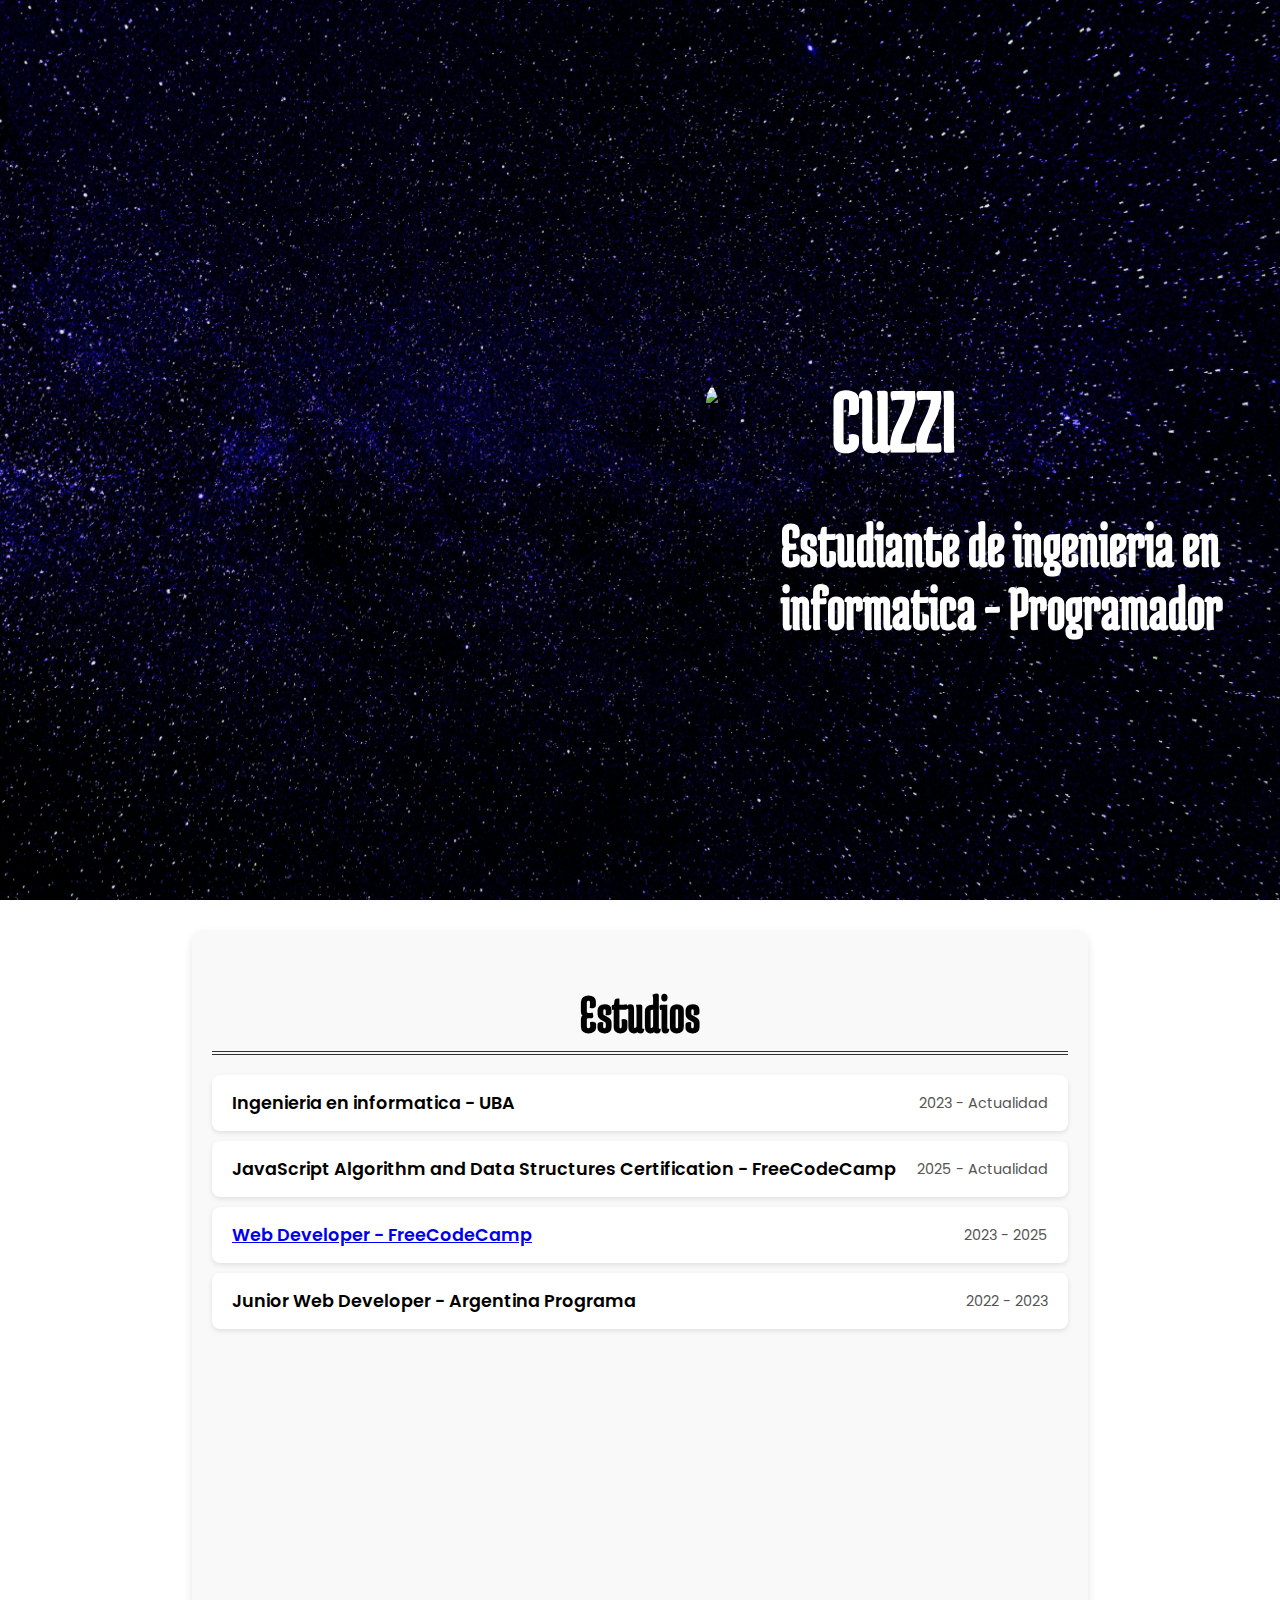
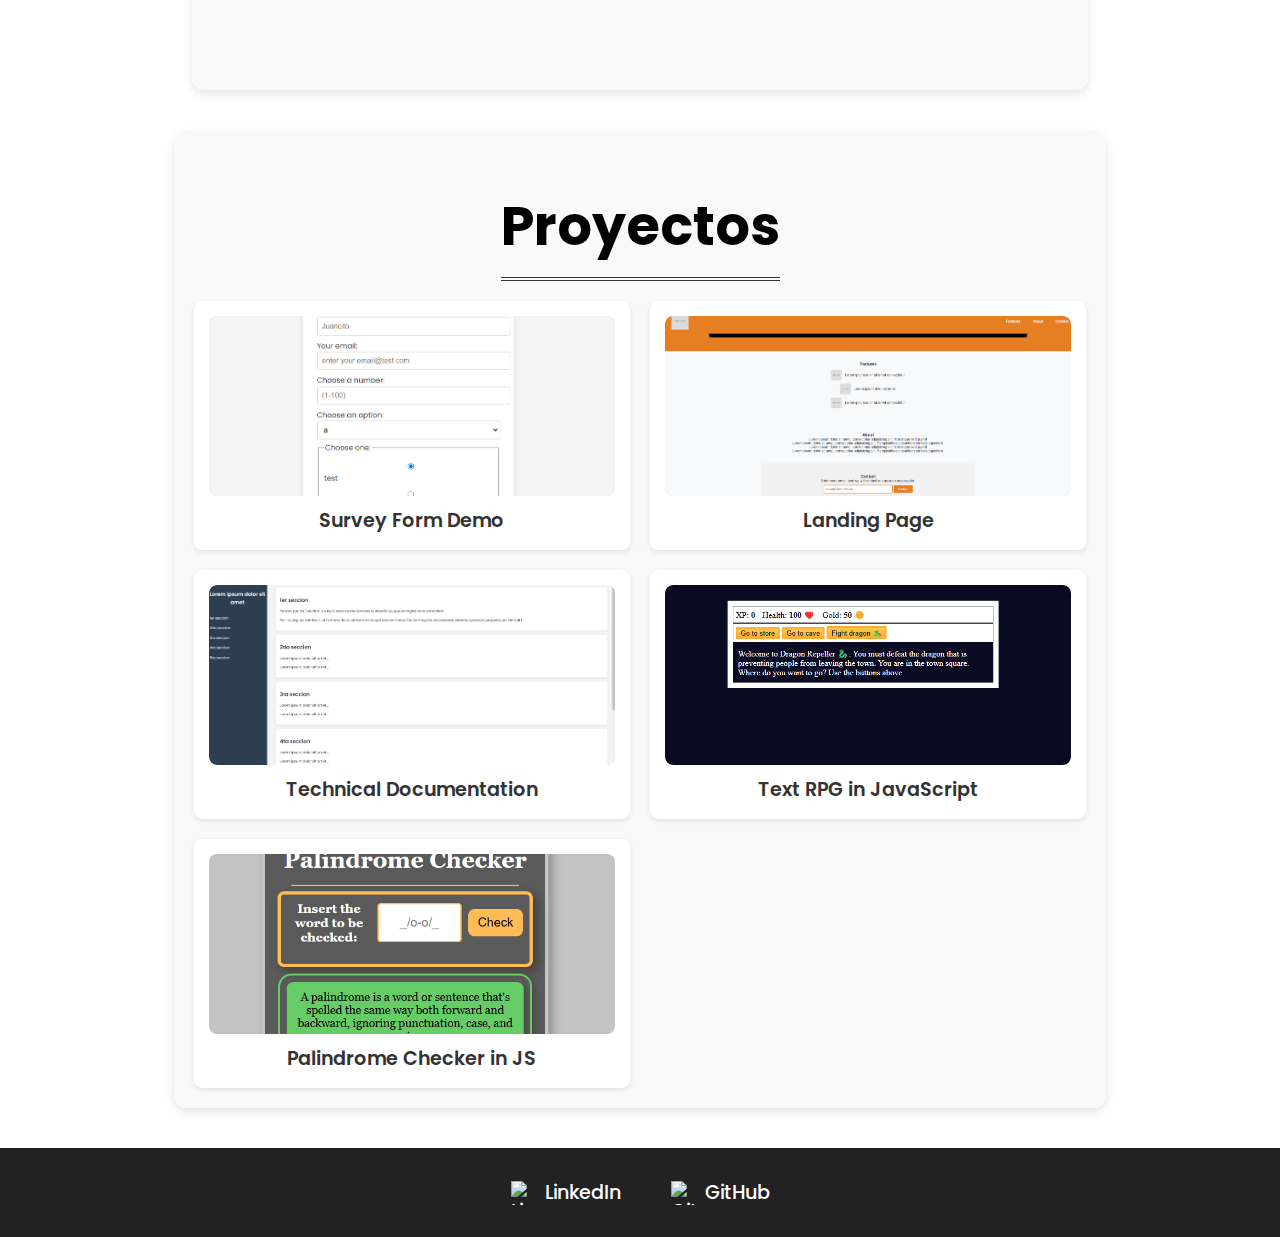
==== commit 6c3fdad1: "update" ====
--- a/index.html
+++ b/index.html
@@ -76,7 +76,7 @@
         <h1 class="s-title"> Proyectos </h1>
         <div class="projects-grid">
             <div class="p-container">
-                <a href="https://cuzzi-i.github.io/Survey-Form/" target="_blank">
+                <a href="/survey-form/" target="_blank">
                     <div class="img-container">
                         <img src="survey-demo.png" alt="Survey Form Demo">
                     </div>
@@ -85,7 +85,7 @@
             </div>
 
             <div class="p-container project-tile">
-                <a href="https://cuzzi-i.github.io/Landing-Page/" target="_blank">
+                <a href="/landing-page/" target="_blank">
                     <div class="img-container">
                         <img src="land-page.png" alt="Landing Page">
                     </div>
@@ -94,7 +94,7 @@
             </div>
 
             <div class="p-container">
-                <a href="https://cuzzi-i.github.io/Tecnical-Documentation/" target="_blank">
+                <a href="/tecnical-documentation/" target="_blank">
                     <div class="img-container">
                         <img src="tec-doc.png" alt="Technical Documentation">
                     </div>
@@ -103,11 +103,19 @@
             </div>
 
             <div class="p-container">
-                <a href="https://cuzzi-i.github.io/RPG-fcc/" target="_blank">
+                <a href="/rpg-js/" target="_blank">
                     <div class="img-container">
                         <img src="rpg-game.png" alt="juego RPG">
                     </div>
                     <legend>Text RPG in JavaScript</legend>
+                </a>
+            </div>
+            <div class="p-container">
+                <a href="/palindrome-checker/" target="_blank">
+                    <div class="img-container">
+                        <img src="palindrome-checker.png" alt="Palindrome Checker">
+                    </div>
+                    <legend>Palindrome Checker in JS</legend>
                 </a>
             </div>
             <!--    Copiar y acomodar por cada proyecto!
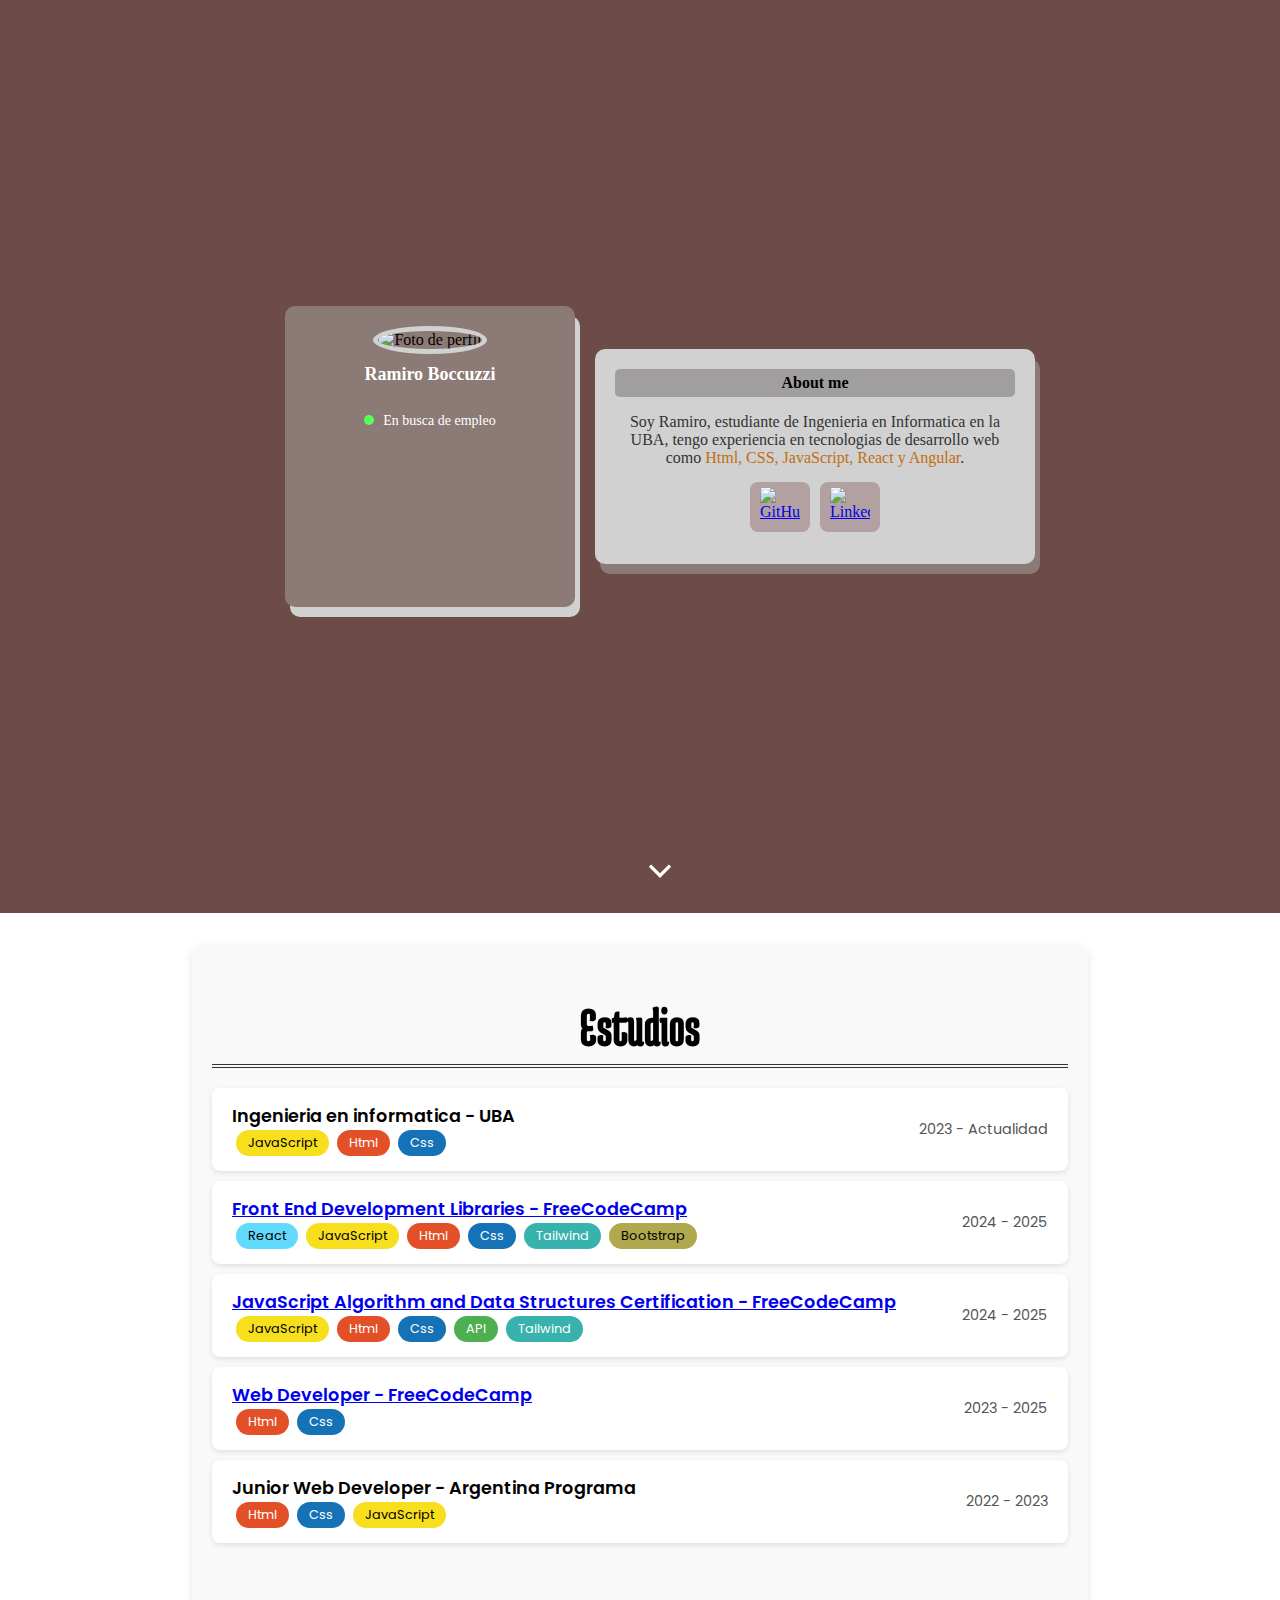
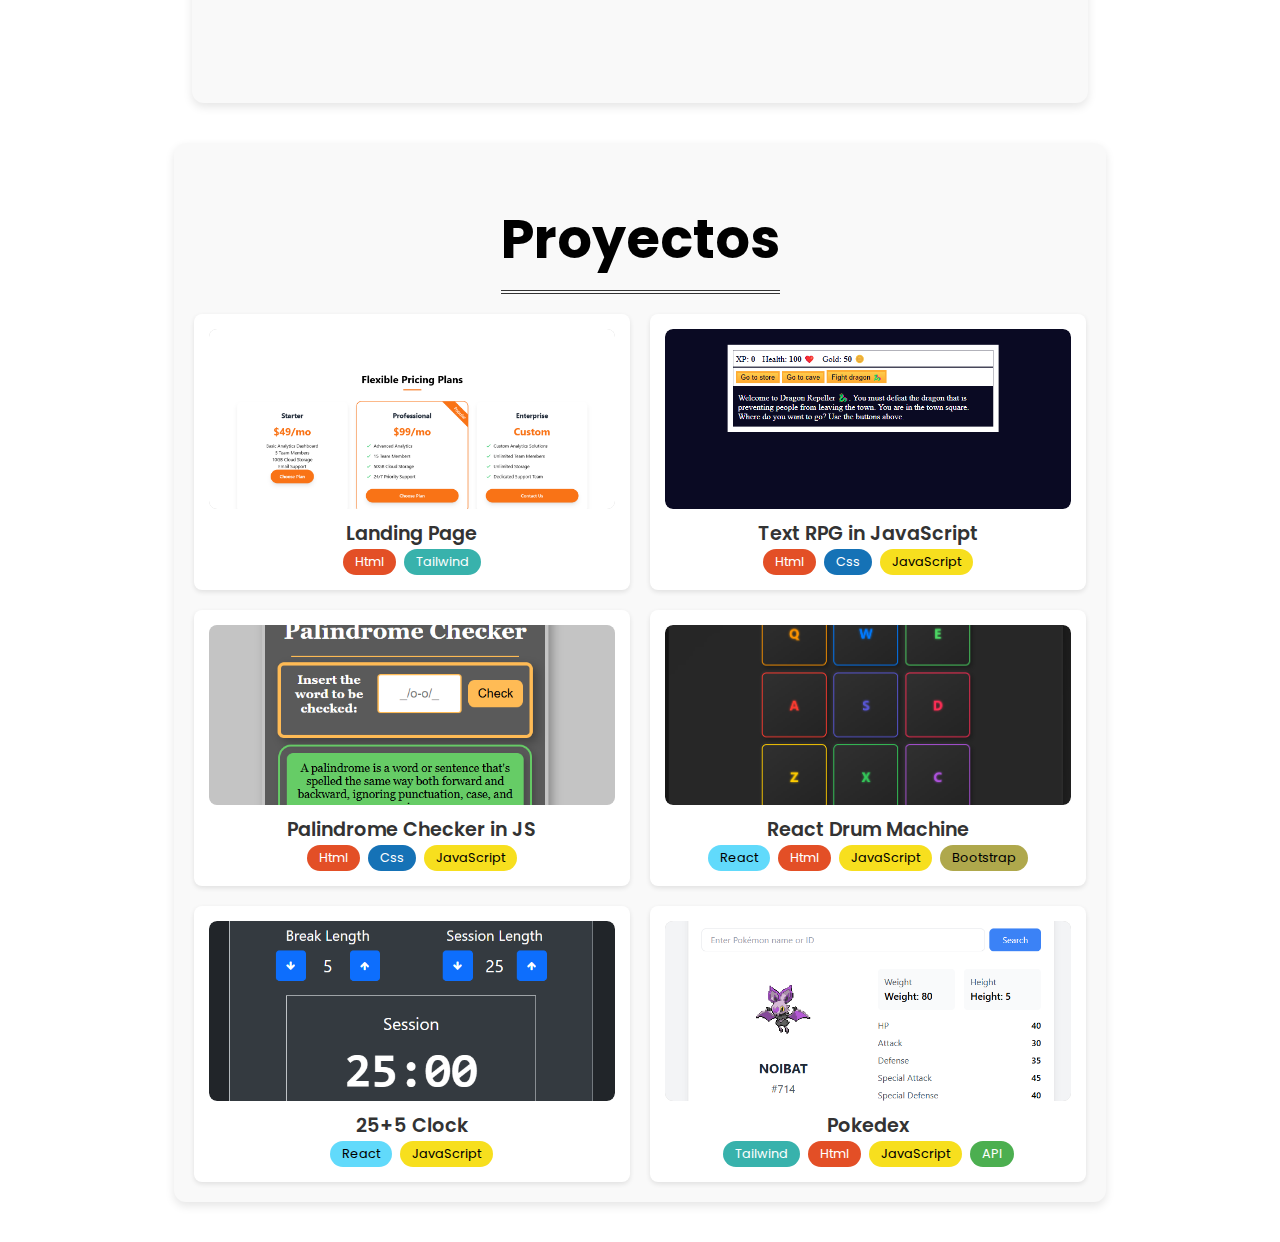
==== commit d4f88136: "added effects to CV, added TAGS and styles" ====
--- a/index.html
+++ b/index.html
@@ -13,61 +13,52 @@
 
     <link rel="icon" href="https://avatars.githubusercontent.com/u/119081132?v=4" type="image/icon type">
 
+
+    <script src="js/data-loader.js" defer></script>
+
 </head>
 
 <body>
-    <div class="back-g">
-        <img src="pexels-felixmittermeier-957061.jpg">
-    </div>
-    <section id="welcome-section">
-
-        <div class="world">
-            <img alt="foto del planeta tierra" src="earth.png">
+    <section class="profile-section">
+        <div class="profile-card">
+            <img src="https://avatars.githubusercontent.com/u/119081132?v=4" alt="Foto de perfil" class="profile-pic">
+            <h2 class="profile-name">Ramiro Boccuzzi</h2>
+            <span class="status-dot"></span>
+            <p class="status-text">En busca de empleo</p>
         </div>
-        <div class="welcome">
-            <img class="logo-name" src="https://avatars.githubusercontent.com/u/119081132?v=4">
-            <h1 class="name">CUZZI</h1>
-            <h3 class="s-name">Estudiante de ingenieria en informatica - Programador</h3>
+    
+        <div class="about-card">
+            <div class="about-header">About me</div>
+            <p class="about-text">Soy Ramiro, estudiante de Ingenieria en Informatica en la UBA, tengo experiencia en tecnologias de desarrollo web como <span style="color: rgb(192, 110, 16);"> Html, CSS, JavaScript, React y Angular</span>.</p>
+            <div class="social-links">
+                <a href="https://github.com/Cuzzi-i" class="social-link github" target="_blank">
+                    <img src="https://cdn-icons-png.flaticon.com/512/25/25231.png" alt="GitHub">
+                </a>
+                <a href="https://www.linkedin.com/in/boccuzziramiroa/" class="social-link linkedin"target="_blank">
+                    <img src="https://upload.wikimedia.org/wikipedia/commons/c/ca/LinkedIn_logo_initials.png" alt="LinkedIn">
+                </a>
+                <!-- 
+                <a href="#" class="social-link" target="_blank"></a>
+                <a href="#" class="social-link" target="_blank"></a>
+                <a href="#" class="social-link" target="_blank"></a>
+                -->
+            </div>
+        </div>
+        <div class="scroll-arrow">
+            <svg xmlns="http://www.w3.org/2000/svg" viewBox="0 0 24 24" width="40" height="40">
+                <path fill="white" d="M12 17.414l-6.707-6.707 1.414-1.414L12 14.586l5.293-5.293 1.414 1.414z"/>
+            </svg>
         </div>
     </section>
     <section id="studies">
         <h1 class="s-title"> Estudios </h1>
         <ul>
-            <!-- For Adding more items! -->
-            <!-- <li class="item"> <h4>1 - 1</h4> <h4 class="s-date">1 - 1</h4></li> -->
-            <li class="item">
-                <h4>Ingenieria en informatica - UBA</h4>
-                <h4 class="s-date">2023 - Actualidad</h4>
-            </li>
-            <li class="item">
-                <h4>JavaScript Algorithm and Data Structures Certification - FreeCodeCamp</h4>
-                <h4 class="s-date">2025 - Actualidad</h4>
-            </li>
-            <li class="item">
-                <a href="https://www.freecodecamp.org/certification/Cuzzi-i/responsive-web-design" target="_blank">
-                    <h4>Web Developer - FreeCodeCamp</h4>
-                </a>
-                <h4 class="s-date">2023 - 2025</h4>
-            </li>
-            <li class="item">
-                <h4>Junior Web Developer - Argentina Programa</h4>
-                <h4 class="s-date">2022 - 2023</h4>
-            </li>
-
         </ul>
     </section>
     <!-- Saca el hidden cuando tengas tu primer laburo ;C-->
     <section id="studies" class="hidden">
         <h1 class="s-title"> Experiencia Laboral </h1>
         <ul>
-
-            <!-- For Adding more items! -->
-            <!-- <li class="item"> <h4>1 - 1</h4> <h4 class="s-date">1 - 1</h4></li> -->
-
-            <li class="item">
-                <h4>1 - 1</h4>
-                <h4 class="s-date"> 1 - 1</h4>
-            </li>
         </ul>
 
 
@@ -75,76 +66,17 @@
     <section id="projects">
         <h1 class="s-title"> Proyectos </h1>
         <div class="projects-grid">
-            <div class="p-container">
-                <a href="/survey-form/" target="_blank">
-                    <div class="img-container">
-                        <img src="survey-demo.png" alt="Survey Form Demo">
-                    </div>
-                    <legend>Survey Form Demo</legend>
-                </a>
-            </div>
-
-            <div class="p-container project-tile">
-                <a href="/landing-page/" target="_blank">
-                    <div class="img-container">
-                        <img src="land-page.png" alt="Landing Page">
-                    </div>
-                    <legend>Landing Page</legend>
-                </a>
-            </div>
-
-            <div class="p-container">
-                <a href="/tecnical-documentation/" target="_blank">
-                    <div class="img-container">
-                        <img src="tec-doc.png" alt="Technical Documentation">
-                    </div>
-                    <legend>Technical Documentation</legend>
-                </a>
-            </div>
-
-            <div class="p-container">
-                <a href="/rpg-js/" target="_blank">
-                    <div class="img-container">
-                        <img src="rpg-game.png" alt="juego RPG">
-                    </div>
-                    <legend>Text RPG in JavaScript</legend>
-                </a>
-            </div>
-            <div class="p-container">
-                <a href="/palindrome-checker/" target="_blank">
-                    <div class="img-container">
-                        <img src="palindrome-checker.png" alt="Palindrome Checker">
-                    </div>
-                    <legend>Palindrome Checker in JS</legend>
-                </a>
-            </div>
-            <!--    Copiar y acomodar por cada proyecto!
-            <div class="p-container">
-                <a href="#" target="_blank">
-                    <div class="img-container">
-                        <img src="rpg-game.png" alt="juego RPG">
-                    </div>
-                    <legend>Blank</legend>
-                </a>
-            </div> -->
         </div>
     </section>
     <navbar class="hidden navbar" id="navbar">
         <a href="#projects"></a>
     </navbar>
 
+<script src="js/slow-scroll.js"></script>
+
 
 
 </body>
-<footer>
-    <div class="footer-container">
-        <a href="https://www.linkedin.com/in/boccuzziramiroa/" class="linkedin" id="profile-link" target="_blank">
-            <img src="https://upload.wikimedia.org/wikipedia/commons/c/ca/LinkedIn_logo_initials.png" alt="LinkedIn"> LinkedIn
-        </a>
-        <a href="https://github.com/Cuzzi-i" class="github" id="profile-link" target="_blank">
-            <img src="https://cdn-icons-png.flaticon.com/512/25/25231.png" alt="GitHub"> GitHub
-        </a>
-    </div>
-</footer>
+
 
 </html>--- a/styles.css
+++ b/styles.css
@@ -1,5 +1,6 @@
 :root {
     user-select: none;
+    
 }
 
 main,
@@ -8,57 +9,11 @@
     overflow-x: hidden;
     display: flex;
     flex-direction: column;
+    
 }
 
 .hidden {
     display: none;
-}
-
-.back-g>img {
-    position: absolute;
-    z-index: -3;
-    width: 100vw;
-    height: 100vh;
-}
-
-.world>img {
-    width: auto;
-    height: 100vw;
-    margin-left: min(-50vh, -500px);
-    min-height: 100vh;
-    max-height: 1000px;
-}
-
-#welcome-section {
-    justify-content: space-around;
-}
-
-.logo-name {
-    border-radius: 100%;
-    height: 10vh;
-    top: 43vh;
-    margin-left: 55vw;
-    position: absolute;
-}
-
-.name {
-    z-index: 10;
-    position: absolute;
-    margin-left: 65vw;
-    top: 35vh;
-    color: white;
-    font-family: "Medula One", serif;
-    font-size: 10vh;
-}
-
-.s-name {
-    top: 50vh;
-    z-index: 10;
-    position: absolute;
-    margin-left: 61vw;
-    color: white;
-    font-family: "Medula One", serif;
-    font-size: 7vh;
 }
 
 #studies {
@@ -201,36 +156,64 @@
     color: #333;
 }
 
-footer {
-    background: #222;
-    padding: 20px;
-    text-align: center;
-    color: white;
-    font-family: "Poppins", sans-serif;
-}
-
-.footer-container {
-    display: flex;
-    justify-content: center;
-    gap: 20px;
-}
-
-.footer-container a {
+/* Tags Styles */
+
+.tag {
+    border: none;
+    border-radius: 15px;
+    padding: 4px 12px;
+    margin: 0 4px;
+    font-size: 0.8rem;
+    display: inline-block;
+}
+.tag[data-type="Html"] {
+    background: #E34F26;
+    color: #ffffff;
+}
+
+.tag[data-type="Css"] {
+    background: #1572B6;
+    color: #ffffff;
+}
+
+.tag[data-type="Tailwind"] {
+    background: #38B2AC;
+    color: #ffffff;
+}
+
+.tag[data-type="React"] {
+    background: #61DAFB;
+    color: #000000;
+}
+
+.tag[data-type="JavaScript"] {
+    background: #F7DF1E;
+    color: #000000;
+}
+
+.tag[data-type="API"] {
+    background: #4CAF50;
+    color: #ffffff;
+}
+
+.tag[data-type="Bootstrap"] {
+    background: #AFA84C;
+    color: #000000;
+}
+
+
+.profile-section a {
     display: flex;
     align-items: center;
-    gap: 10px;
-    text-decoration: none;
-    color: white;
-    font-size: 1.2rem;
-    font-weight: 500;
-    padding: 10px 15px;
+    padding: 5px 10px;
     border-radius: 8px;
     transition: background 0.3s ease-in-out;
 }
 
-.footer-container a img {
-    width: 24px;
-    height: 24px;
+.profile-section a img {
+    width: 100%;
+    height: 100%;
+    
 }
 
 .linkedin:hover {
@@ -241,14 +224,116 @@
     background: #333;
 }
 
+/*New Welcome-Section css */
+
+.profile-section {
+    position:relative;
+    
+    display: flex;
+    
+    background-color: #6D4C47;
+    padding: 20px;
+    gap: 20px;
+    height: 97vh;
+    width: 100vw;
+    justify-content: center;
+    align-items: center;
+    
+}
+
+.profile-card {
+    background-color: #8B7A75;
+    padding: 20px;
+    border-radius: 10px;
+    text-align: center;
+    width: 250px;
+    position: relative;
+    height: 30%;
+    box-shadow: 5px 10px #D1D1D1;
+    transition: transform 0.2s ease-in-out;
+}
+
+.profile-card:hover, .about-card:hover {
+    transform: scale(1.02);
+}
+
+.profile-pic {
+    width: 80px;
+    height: 80px;
+    border-radius: 50%;
+    object-fit: cover;
+    border: 5px #D1D1D1 solid;
+}
+
+.profile-name {
+    color: white;
+    font-size: 18px;
+    margin-top: 10px;
+}
+
+.status-dot {
+    width: 10px;
+    height: 10px;
+    background-color: #55FF55;
+    border-radius: 50%;
+    display: inline-block;
+    margin-right: 5px;
+}
+
+.status-text {
+    color: white;
+    font-size: 14px;
+    display: inline-block;
+}
+
+.about-card {
+    background-color: #D1D1D1;
+    padding: 20px;
+    border-radius: 10px;
+    width: 400px;
+    height: 20%;
+    box-shadow: 5px 10px #8B7A75;
+    transition: transform 0.2s ease-in-out;
+}
+
+.about-header {
+    background-color: #A09E9E;
+    padding: 5px;
+    border-radius: 5px;
+    text-align: center;
+    font-weight: bold;
+    margin-bottom: 10px;
+}
+
+.about-text {
+    color: #333;
+    text-align: center;
+    margin-bottom: 15px;
+}
+
+.social-links {
+    display: flex;
+    justify-content: center;
+    gap: 10px;
+    bottom: 20px;
+}
+
+.social-link {
+    width: 40px;
+    height: 40px;
+    background-color: #6d2e2e4b;
+    border-radius: 5px;
+    display: inline-block;
+    
+}
+
+/*New Welcome-Section css */
+
 @media (max-width: 600px) {
-    .footer-container {
-        flex-direction: column;
-        gap: 15px;
-    }
+    
     body {
         font-size: 14px;
-        padding: 10px;
+        
         margin-top: -10px;
     }
     .logo-name {
@@ -287,15 +372,89 @@
     .img-container {
         height: 150px;
     }
-    footer {
-        padding: 15px;
-    }
-    .footer-container {
+}
+/* Mejoras para vista móvil */
+@media (max-width: 768px) {
+    body {
+        font-size: 14px;
+        overflow-x: hidden;
+    }
+
+    html, body {
+        width: 100%;
+        margin: 0;
+        padding: 0;
+    }
+
+    .profile-section {
         flex-direction: column;
         align-items: center;
-        gap: 10px;
-    }
-    .footer-container a {
+        text-align: center;
+        height: auto;
+        padding: 0px;
+        overflow-x: hidden;
+        height: 100vh;
+    }
+
+    .profile-card, .about-card {
+        width: 90%;
+        max-width: 400px;
+        height: auto;
+        margin-bottom: 10px;
+    }
+
+    .about-card {
+        margin-top: 10px;
+    }
+
+    .projects-grid {
+        grid-template-columns: 1fr;
+    }
+
+    #studies {
+        width: 95%;
+        margin: 10px auto;
+        padding: 10px;
+        height: auto;
+    }
+
+    #studies .item {
+        flex-direction: column;
+        align-items: flex-start;
+    }
+
+    #studies h4, .s-date {
         font-size: 1rem;
     }
-}+
+    .img-container {
+        height: 120px;
+    }
+
+    .social-links {
+        flex-wrap: wrap;
+        justify-content: center;
+    }
+}
+
+.scroll-arrow {
+    position: absolute;
+    bottom: 20px;
+    left: 50%;
+    transform: translateX(-50%);
+    animation: bounce 2s infinite;
+    cursor: pointer;
+    z-index: 10;
+}
+
+@keyframes bounce {
+    0%, 20%, 50%, 80%, 100% {
+        transform: translateY(0) translateX(-50%);
+    }
+    40% {
+        transform: translateY(-10px) translateX(-50%);
+    }
+    60% {
+        transform: translateY(-5px) translateX(-50%);
+    }
+}
